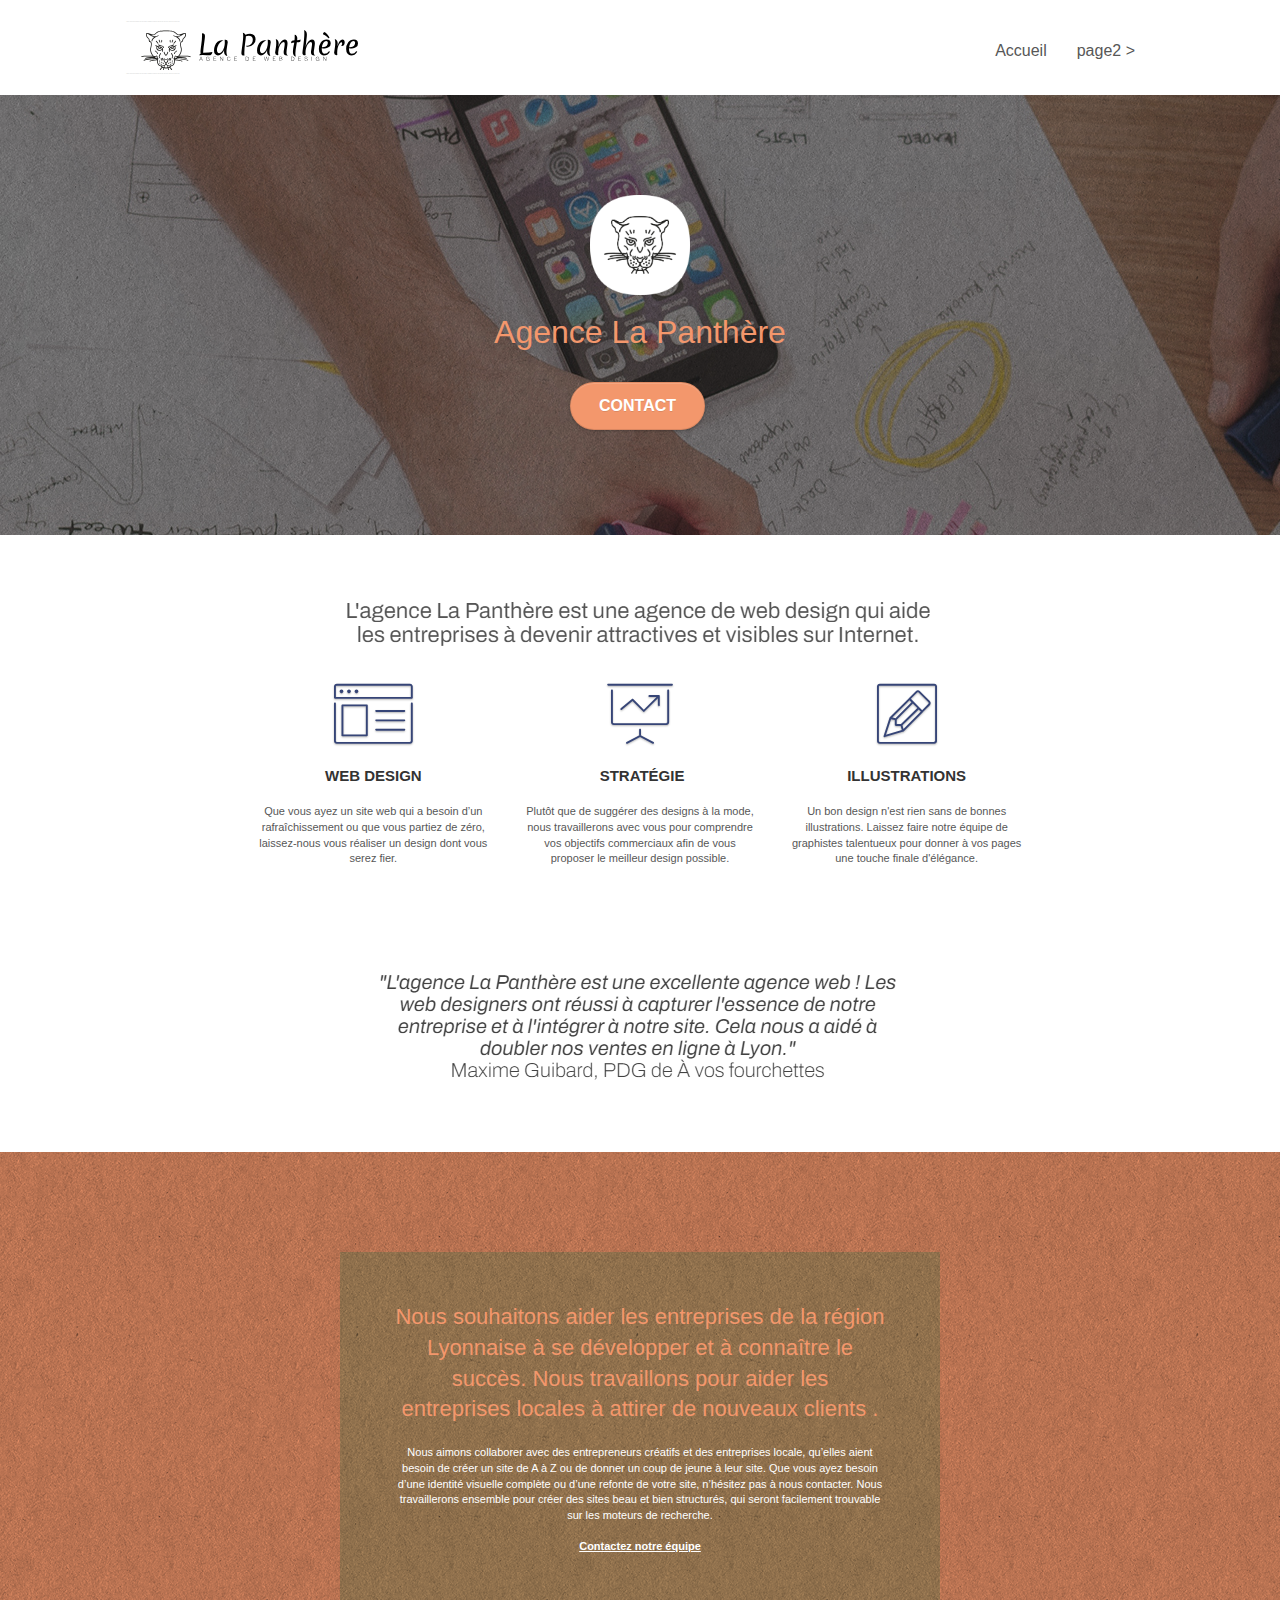
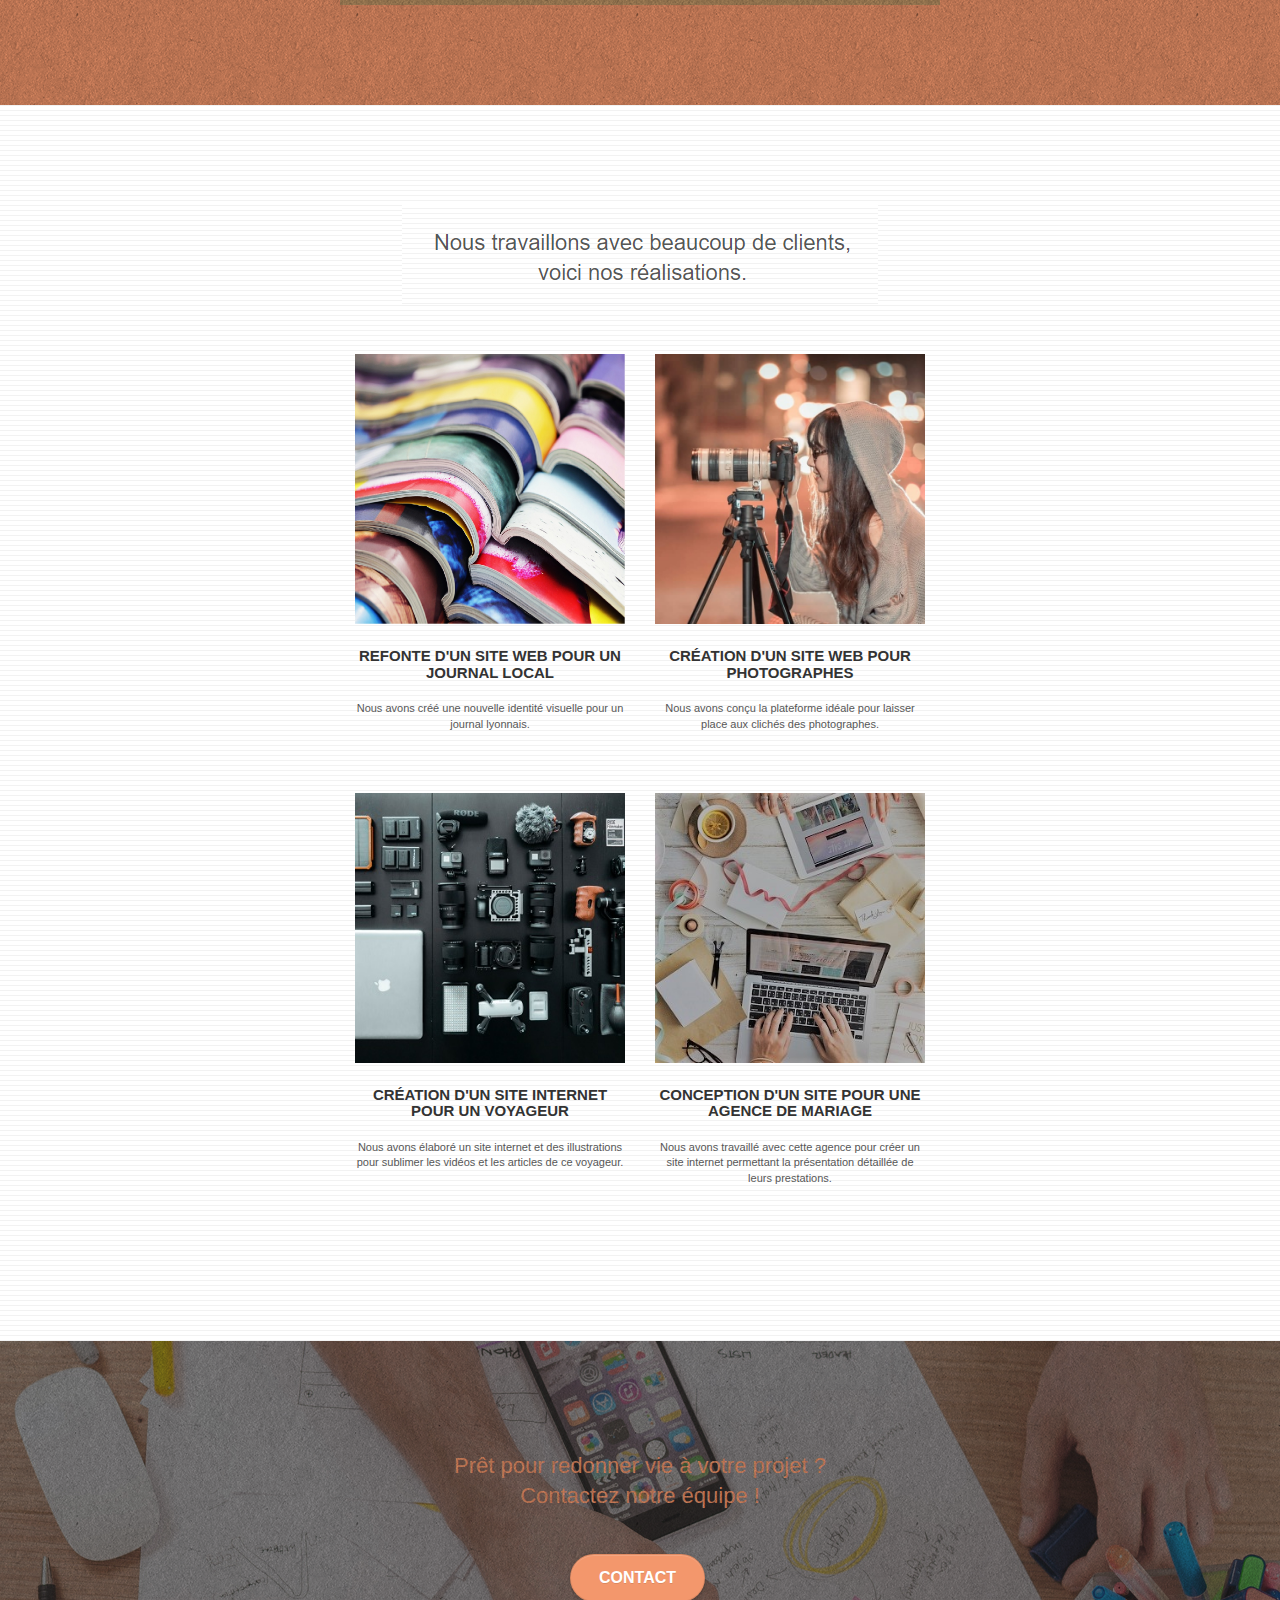
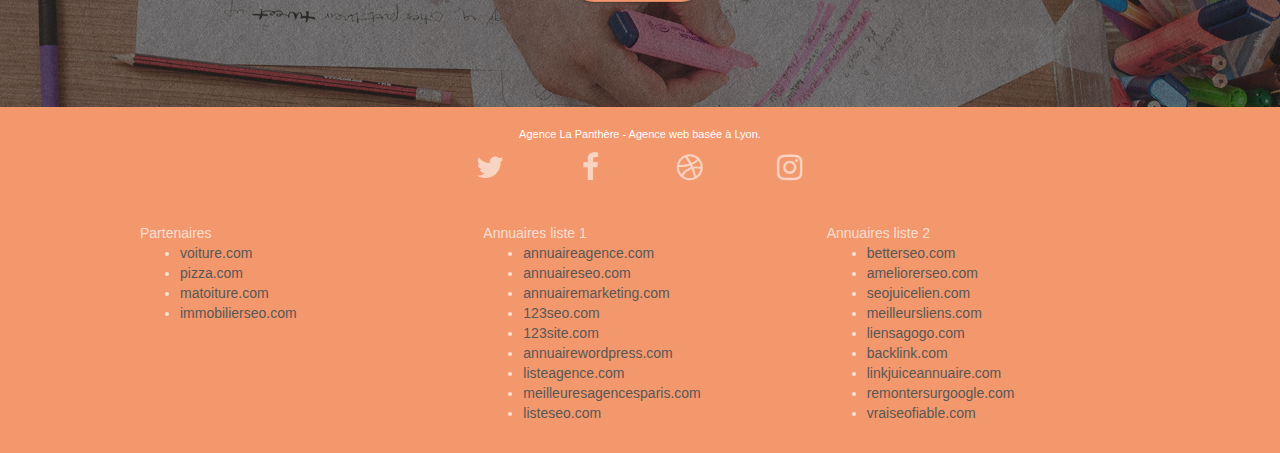
==== index.html @ 3e4d0924 "Initial files for Project 4" ====
<!doctype html>
<html lang="Default">
<head>
    <meta charset="utf-8">
    <meta name="keywords" content="seo, google, site web, site internet, agence design paris, agence design, agence design,agence design,agence design,agence design,agence design,agence design,agence design,agence design">
    <meta name="description" content="">
    <meta name="viewport" content="width=device-width, initial-scale=1.0, viewport-fit=cover">
    <link rel="shortcut icon" type="image/png" href="favicon.jpg">
    
	<link rel="stylesheet" type="text/css" href="./css/bootstrap.css">
	<link rel="stylesheet" type="text/css" href="style.css">
	<link rel="stylesheet" type="text/css" href="./css/font-awesome.css">
	<link rel="stylesheet" type="text/css" href="./css/et-line.css">
	
    
	<script src="./js/jquery-2.1.0.js"></script>
	<script src="./js/bootstrap.js"></script>
	<script src="./js/blocs.js"></script>
	<script src="./js/jquery.touchSwipe.js" defer></script>
	<script src="./js/gmaps.js"></script>

    <title>.</title>

    
<!-- Analytics -->
 
<!-- Analytics END -->
    
</head>
<body>
<!-- Principal conteneur -->
<div class="page-container">
    
<!-- bloc-0 -->
<div class="bloc bgc-white l-bloc " id="bloc-0">
	<div class="container bloc-sm">

		<nav class="navbar row">
			<div class="navbar-header">
				<div class="keywords" style="color:#cccccc;font-size:1px;">Agence web à paris, stratégie web, web design, illustrations, design de site web, site web, web, internet, site internet, site</div>
				<a class="navbar-brand" href="index.html"><img src="img/agence-la-panthere-monochrome.svg" alt="paris web design logo agence web meilleure agence" height="40" /></a>
				<div class="keywords" style="color:#cccccc;font-size:1px;">Agence web à paris, stratégie web, web design, illustrations, design de site web, site web, web, internet, site internet, site</div>
				<button id="nav-toggle" type="button" class="ui-navbar-toggle navbar-toggle" data-toggle="collapse" data-target=".navbar-1">
					<span class="sr-only">Toggle navigation</span><span class="icon-bar"></span><span class="icon-bar"></span><span class="icon-bar"></span>
				</button>
			</div>
			<div class="collapse navbar-collapse navbar-1 special-dropdown-nav">
				<ul class="site-navigation nav navbar-nav">
					<li>
						<a href="index.html">Accueil</a>
					</li>
					<li>
					</li>
					<li>
						<a href="page2.html">page2 &gt;</a>
					</li>
				</ul>
			</div>
		</nav>
	</div>
</div>
<!-- bloc-0 END -->

<!-- bloc-1-presentation -->
<div class="bloc bgc-dark-slate-blue bg-banniere d-bloc bg-t-edge bloc-bg-texture texture-paper b-parallax" id="bloc-1-hero">
	<div class="container bloc-lg">
		<div class="row tight-width-whitespace">
			<div class="col-sm-12">
				<img src="img/logo.png" class="center-block image-resize-mode" width="100" alt="Agence La Panthère, agence web paris, création logo paris" />
				<h1 class="text-center hero-bloc-text tc-white ">
					Agence La Panthère
				</h1>
				<div class="text-center">
					<a href="page2.html" class="btn btn-lg btn-clean btn-rd cta-hero btn-atomic-tangerine" id="cta-hero">Contact</a>
				</div>
			</div>
		</div>
	</div>
</div>
<!-- bloc-1-presentation END -->

<!-- bloc-2-services -->
<div class="bloc bgc-white l-bloc" id="bloc-2-services">
	<div class="container bloc-md">
		<div class="row">
			<div class="col-sm-12 text-center">
				<img alt="agence web, agence web paris, web design paris, stratégie web" src="img/title.png" />
			</div>
		</div>
		<div class="row voffset-lg med-width-whitespace">
			<div class="col-sm-4">
				<div class="text-center">
					<span class="et-icon-browser sm-shadow icon-dark-slate-blue icons icon-lg"></span>
				</div>
				<h3 class="mg-md text-center">
					Web design
				</h3>
				<p class="text-center ">
					Que vous ayez un site web qui a besoin d&rsquo;un rafraîchissement ou que vous partiez de zéro, laissez-nous vous réaliser un design dont vous serez fier.
				</p>
			</div>
			<div class="col-sm-4">
				<div class="text-center">
					<span class="et-icon-presentation sm-shadow icon-dark-slate-blue icons icon-lg"></span>
				</div>
				<h3 class="mg-md text-center">
					&nbsp;Stratégie
				</h3>
				<p class="text-center ">
					Plutôt que de suggérer des designs à la mode, nous travaillerons avec vous pour comprendre vos objectifs commerciaux afin de vous proposer le meilleur design possible.<br>
				</p>
			</div>
			<div class="col-sm-4">
				<div class="text-center">
					<span class="et-icon-edit sm-shadow icon-dark-slate-blue icons icon-lg"></span>
				</div>
				<h3 class="mg-md text-center">
					Illustrations
				</h3>
				<p class="text-center ">
					Un bon design n'est rien sans de bonnes illustrations. Laissez faire notre équipe de graphistes talentueux pour donner à vos pages une touche finale d'élégance.
				</p>
			</div>
		</div>
		<div class="row voffset-lg voffset">
			<div class="col-xs-12 col-md-8 col-md-offset-2 text-center">
				<img alt="agence web, agence web paris, web design paris, stratégie web" src="img/citation.png" />

			</div>
		</div>
	</div>
</div>
<!-- bloc-2-services END -->

<!-- bloc-3-what-i-do -->
<div class="bloc tc-white bgc-atomic-tangerine bg-presentation d-bloc bloc-bg-texture texture-paper b-parallax" id="bloc-3-what-i-do">
	<div class="container bloc-lg">
		<div class="row tight-width-whitespace black-background">
			<div class="col-sm-12">
				<h2 class="mg-md text-center tc-white">
					Nous souhaitons aider les entreprises de la région Lyonnaise à se développer et à connaître le succès. Nous travaillons pour aider les entreprises locales à attirer de nouveaux clients .<br>
				</h2>
				<p class="text-center white">
					Nous aimons collaborer avec des entrepreneurs créatifs et des entreprises locale, qu’elles aient besoin de créer un site de A à Z ou de donner un coup de jeune à leur site. Que vous ayez besoin d’une identité visuelle complète ou d’une refonte de votre site, n’hésitez pas à nous contacter. Nous travaillerons ensemble pour créer des sites beau et bien structurés, qui seront facilement trouvable sur les moteurs de recherche. <br><br><a class="ltc-white bold-link" href="page2.html">Contactez notre équipe</a><br>
				</p>
			</div>
		</div>
	</div>
</div>
<!-- bloc-3-what-i-do END -->

<!-- bloc-4-portfolio -->
<div class="bloc bgc-white bg-lines-h2-bg bg-repeat l-bloc" id="bloc-4-portfolio">
	<div class="container bloc-lg">
		<div class="row">
			<div class="col-sm-12 text-center">
				<img alt="agence web, agence web paris, web design paris, stratégie web" src="img/title2.png" />
			</div>
		</div>
		<div class="row tight-width-whitespace portfolio-row">
			<div class="col-sm-6">
				<a href="#" data-lightbox="img/1.jpg" data-gallery-id="gallery-1" data-caption="Refonte d'un site web pour un journal local" data-frame="snapshot-lb"><img src="img/1.jpg" alt="paris web design logo agence web meilleure agence et refonte site web journal" class="img-responsive portfolio-thumb" /></a>
				<h3 class="mg-md text-center">
					Refonte d'un site web pour un journal local
				</h3>
				<p class="text-center">
					Nous avons créé une nouvelle identité visuelle pour un journal lyonnais.
				</p>
			</div>
			<div class="col-sm-6">
				<a href="#" data-lightbox="img/2.jpg" data-gallery-id="gallery-1" data-caption="Création d'un site web pour photographes" data-frame="snapshot-lb"><img src="img/2.jpg" class="img-responsive portfolio-thumb" alt="paris web design logo agence web meilleure agence, Création d'un site web pour photographes" /></a>
				<h3 class="mg-md text-center">
					Création d'un site web pour photographes
				</h3>
				<p class="text-center">
					Nous avons conçu la plateforme idéale pour laisser place aux clichés des photographes.
				</p>
			</div>
		</div>
		<div class="row tight-width-whitespace portfolio-row">
			<div class="col-sm-6">
				<a href="#" data-lightbox="img/3.bmp" data-gallery-id="gallery-1" data-caption="Création d'un site internet pour un voyageur" data-frame="snapshot-lb"><img src="img/3.bmp" class="img-responsive portfolio-thumb" alt="paris web design logo agence web meilleure agence, Création d'un site web pour voyageur"/></a>
				<h3 class="mg-md text-center">
					Création d'un site internet pour un voyageur
				</h3>
				<p class="text-center">
					Nous avons élaboré un site internet et des illustrations pour sublimer les vidéos et les articles de ce voyageur.
				</p>
			</div>
			<div class="col-sm-6">
				<a href="#" data-lightbox="img/4.bmp" data-gallery-id="gallery-1" data-caption="Conception d'un site pour une agence de mariage" data-frame="snapshot-lb"><img src="img/4.bmp" class="img-responsive portfolio-thumb" alt="paris web design logo agence web meilleure agence, Création d'un site web pour agence de mariage" /></a>
				<h3 class="mg-md text-center">
					Conception d'un site pour une agence de mariage
				</h3>
				<p class="text-center">
					Nous avons travaillé avec cette agence pour créer un site internet permettant la présentation détaillée de leurs prestations.
				</p>
			</div>
		</div>
	</div>
</div>
<!-- bloc-4-portfolio END -->

<!-- bloc-5-cta -->
<div class="bloc bgc-dark-slate-blue bg-banniere d-bloc bloc-bg-texture texture-paper" id="bloc-5-cta">
	<div class="container bloc-lg">
		<div class="row">
			<h2 class="mg-md text-center tc-white">
				Prêt pour redonner vie à votre projet ?<br>Contactez notre équipe !
			</h2>
			<div class="col-sm-12 text-center">
				<a href="page2.html" class="btn btn-atomic-tangerine btn-clean btn-rd btn-lg cta-hero">Contact</a>
			</div>
		</div>
	</div>
</div>
<!-- bloc-5-cta END -->

<!-- Footer - bloc-8 -->
<div class="bloc bgc-atomic-tangerine d-bloc" id="bloc-8">
	<div class="container bloc-sm">
		<div class="row">
			<div class="col-sm-12">
				<p class="text-center white">
					Agence La Panthère - Agence web basée à Lyon.<br>
				</p>
				<div class="row row-no-gutters social">
					<div class="col-sm-3">
						<div class="text-center">
							<a class="social" href="index.html"><span class="fa fa-twitter icon-md"></span></a>
						</div>
					</div>
					<div class="col-sm-3">
						<div class="text-center">
							<a class="social" href="index.html"><span class="fa fa-facebook icon-md"></span></a>
						</div>
					</div>
					<div class="col-sm-3">
						<div class="text-center">
							<a class="social" href="index.html"><span class="fa fa-dribbble icon-md"></span></a>
						</div>
					</div>
					<div class="col-sm-3">
						<div class="text-center">
							<a class="social" href="index.html"><span class="fa fa-instagram icon-md"></span></a>
						</div>
					</div>
					<div class="keywords" style="color:#F3976C;">Agence web à paris, stratégie web, web design, illustrations, design de site web, site web, web, internet, site internet, site</div>
				</div>
				<div class="row">
					<div class="col-sm-4">
						Partenaires
							<ul>
								<li><a href="voiture.com">voiture.com</a></li>
								<li><a href="pizza.com">pizza.com</a></li>
								<li><a href="matoiture.com">matoiture.com</a></li>
								<li><a href="immobilierseo.com">immobilierseo.com</a></li>
							</ul>		
					</div>
					<div class="col-sm-4">
						Annuaires liste 1
						<ul>
							<li><a href="annuaireagence.com">annuaireagence.com</a></li>
							<li><a href="annuaireseo.com">annuaireseo.com</a></li>
							<li><a href="annuairemarketing.com">annuairemarketing.com</a></li>
							<li><a href="123seoture.com">123seo.com</a></li>
							<li><a href="123site.com">123site.com</a></li>
							<li><a href="annuairewordpress.com">annuairewordpress.com</a></li>
							<li><a href="listeagence.com">listeagence.com</a></li>
							<li><a href="meilleuresagencesparis.com">meilleuresagencesparis.com</a></li>
							<li><a href="listeseo.com">listeseo.com</a></li>
						</ul>
					</div>
					<div class="col-sm-4">
						Annuaires liste 2
						<ul>
							<li><a href="betterseo.com">betterseo.com</a></li>
							<li><a href="ameliorerseo.com">ameliorerseo.com</a></li>
							<li><a href="seojuicelien.com">seojuicelien.com</a></li>
							<li><a href="meilleursliens.com">meilleursliens.com</a></li>
							<li><a href="liensagogo.com">liensagogo.com</a></li>
							<li><a href="backlink.com">backlink.com</a></li>
							<li><a href="linkjuiceannuaire.com">linkjuiceannuaire.com</a></li>
							<li><a href="remontersurgoogle.com">remontersurgoogle.com</a></li>
							<li><a href="vraiseofiable.com">vraiseofiable.com</a></li>
						</ul>
					</div>
				</div>
			</div>
		</div>
	</div>
</div>
<!-- Footer - bloc-8 END -->

</div>
<!-- Principal conteneur END -->
    

</body>
</html>
---- style.css ----
body {
    margin: 0;
    padding: 0;
    background: #FFF;
    overflow-x: hidden;
    -webkit-font-smoothing: antialiased;
    -moz-osx-font-smoothing: grayscale;
}

a,
button {
    transition: all .3s ease-in-out;
    outline: none!important;
}

a:hover {
    text-decoration: none;
    cursor: pointer;
}

#page-loading-blocs-notifaction {
    position: fixed;
    top: 0;
    bottom: 0;
    width: 100%;
    z-index: 100000;
    background: #FFFFFF url("img/pageload-spinner.gif") no-repeat center center;
}

.bloc {
    width: 100%;
    clear: both;
    background: 50% 50% no-repeat;
    padding: 0 50px;
    -webkit-background-size: cover;
    -moz-background-size: cover;
    -o-background-size: cover;
    background-size: cover;
    position: relative;
}

.bloc .container {
    padding-left: 0;
    padding-right: 0;
}

.bloc-lg {
    padding: 100px 50px;
}

.bloc-md {
    padding: 50px;
}

.bloc-sm {
    padding: 20px 50px;
}

.bg-center,
.bg-l-edge,
.bg-r-edge,
.bg-t-edge,
.bg-b-edge,
.bg-tl-edge,
.bg-bl-edge,
.bg-tr-edge,
.bg-br-edge,
.bg-repeat {
    -webkit-background-size: auto!important;
    -moz-background-size: auto!important;
    -o-background-size: auto!important;
    background-size: auto!important;
}

.bg-repeat {
    background: repeat;
}

.bg-t-edge {
    background: top no-repeat;
}

.bloc-bg-texture::before {
    content: "";
    background-size: 2px 2px;
    position: absolute;
    top: 0;
    bottom: 0;
    left: 0;
    right: 0;
}

.texture-paper::before {
    background: url("img/texture-paper.png");
    background-size: 280px 280px;
}

.b-parallax {
    background-attachment: fixed;
}

.d-bloc {
    color: rgba(255, 255, 255, .7);
}

.d-bloc button:hover {
    color: rgba(255, 255, 255, .9);
}

.d-bloc .icon-round,
.d-bloc .icon-square,
.d-bloc .icon-rounded,
.d-bloc .icon-semi-rounded-a,
.d-bloc .icon-semi-rounded-b {
    border-color: rgba(255, 255, 255, .9);
}

.d-bloc .divider-h span {
    border-color: rgba(255, 255, 255, .2);
}

.d-bloc .a-btn,
.d-bloc .navbar a,
.d-bloc .navbar-brand,
.d-bloc a .icon-sm,
.d-bloc a .icon-md,
.d-bloc a .icon-lg,
.d-bloc a .icon-xl,
.d-bloc h1 a,
.d-bloc h2 a,
.d-bloc h3 a,
.d-bloc h4 a,
.d-bloc h5 a,
.d-bloc h6 a,
.d-bloc p a {
    color: rgba(255, 255, 255, .6);
}

.d-bloc .a-btn:hover,
.d-bloc .navbar a:hover,
.d-bloc .navbar-brand:hover,
.d-bloc a:hover .icon-sm,
.d-bloc a:hover .icon-md,
.d-bloc a:hover .icon-lg,
.d-bloc a:hover .icon-xl,
.d-bloc h1 a:hover,
.d-bloc h2 a:hover,
.d-bloc h3 a:hover,
.d-bloc h4 a:hover,
.d-bloc h5 a:hover,
.d-bloc h6 a:hover,
.d-bloc p a:hover {
    color: rgba(255, 255, 255, 1);
}

.d-bloc .navbar-toggle .icon-bar {
    background: rgba(255, 255, 255, 1);
}

.d-bloc .btn-wire,
.d-bloc .btn-wire:hover {
    color: rgba(255, 255, 255, 1);
    border-color: rgba(255, 255, 255, 1);
}

.d-bloc .panel {
    color: rgba(0, 0, 0, .5);
}

.d-bloc .panel button:hover {
    color: rgba(0, 0, 0, .7);
}

.d-bloc .panel icon {
    border-color: rgba(0, 0, 0, .7);
}

.d-bloc .panel .divider-h span {
    border-color: rgba(0, 0, 0, .1);
}

.d-bloc .panel .a-btn {
    color: rgba(0, 0, 0, .6);
}

.d-bloc .panel .a-btn:hover {
    color: rgba(0, 0, 0, 1);
}

.d-bloc .panel .btn-wire,
.d-bloc .panel .btn-wire:hover {
    color: rgba(0, 0, 0, .7);
    border-color: rgba(0, 0, 0, .3);
}

.d-bloc .panel,
.l-bloc {
    color: rgba(0, 0, 0, .5);
}

.d-bloc .panel button:hover,
.l-bloc button:hover {
    color: rgba(0, 0, 0, .7);
}

.l-bloc .icon-round,
.l-bloc .icon-square,
.l-bloc .icon-rounded,
.l-bloc .icon-semi-rounded-a,
.l-bloc .icon-semi-rounded-b {
    border-color: rgba(0, 0, 0, .7);
}

.d-bloc .panel .divider-h span,
.l-bloc .divider-h span {
    border-color: rgba(0, 0, 0, .1);
}

.d-bloc .panel .a-btn,
.l-bloc .a-btn,
.l-bloc .navbar a,
.l-bloc .navbar-brand,
.l-bloc a .icon-sm,
.l-bloc a .icon-md,
.l-bloc a .icon-lg,
.l-bloc a .icon-xl,
.l-bloc h1 a,
.l-bloc h2 a,
.l-bloc h3 a,
.l-bloc h4 a,
.l-bloc h5 a,
.l-bloc h6 a,
.l-bloc p a {
    color: rgba(0, 0, 0, .6);
}

.d-bloc .panel .a-btn:hover,
.l-bloc .a-btn:hover,
.l-bloc .navbar a:hover,
.l-bloc .navbar-brand:hover,
.l-bloc a:hover .icon-sm,
.l-bloc a:hover .icon-md,
.l-bloc a:hover .icon-lg,
.l-bloc a:hover .icon-xl,
.l-bloc h1 a:hover,
.l-bloc h2 a:hover,
.l-bloc h3 a:hover,
.l-bloc h4 a:hover,
.l-bloc h5 a:hover,
.l-bloc h6 a:hover,
.l-bloc p a:hover {
    color: rgba(0, 0, 0, 1);
}

.l-bloc .navbar-toggle .icon-bar {
    color: rgba(0, 0, 0, .6);
}

.d-bloc .panel .btn-wire,
.d-bloc .panel .btn-wire:hover,
.l-bloc .btn-wire,
.l-bloc .btn-wire:hover {
    color: rgba(0, 0, 0, .7);
    border-color: rgba(0, 0, 0, .3);
}

.voffset {
    margin-top: 30px;
}

.voffset-lg {
    margin-top: 80px;
}

.row-no-gutters {
    margin-right: 0;
    margin-left: 0;
}

.row.row-no-gutters > [class^="col-"],
.row.row-no-gutters > [class*=" col-"] {
    padding-right: 0;
    padding-left: 0;
}

#bloc-1-hero h1 {
    font-size: 32px;
}

.navbar {
    margin-bottom: 0;
    z-index: 1;
}

.navbar-brand {
    height: auto;
    padding: 3px 15px;
    font-size: 25px;
    font-weight: normal;
    font-weight: 600;
    line-height: 44px;
}

.navbar-brand img {
    max-height: 200px;
    margin: 0 5px 0 0;
    display: inline;
}

.navbar-brand img[src$=svg] {
    min-width: 100px;
}

.nav-center .navbar-brand img {
    margin: 0;
}

.navbar .nav {
    padding-top: 2px;
    margin-right: -16px;
    float: right;
    z-index: 1;
}

.nav > li {
    float: left;
    margin-top: 4px;
    font-size: 16px;
}

.navbar-nav .open .dropdown-menu > li > a {
    text-align: inherit;
}

.nav > li a:hover,
.nav > li a:focus {
    background: transparent;
}

.navbar-toggle {
    margin: 10px 10px 0 0;
    border: 0px;
}

.navbar-toggle:hover {
    background: transparent!important;
}

.navbar-toggle .icon-bar {
    background-color: rgba(0, 0, 0, .5);
    width: 26px;
}

.nav-invert .navbar .nav {
    float: left;
}

.nav-invert .navbar-header,
.nav-invert .navbar-brand {
    float: right;
    position: relative;
    z-index: 2;
}

@media (min-width: 768px) {
    .site-navigation {
        position: absolute;
        top: 50%;
        right: 20px;
        transform: translate(0, -50%);
        -webkit-transform: translateY(-50%);
    }
    .nav > li .dropdown-menu a,
    .nav > li .dropdown-menu a:hover {
        color: #484848;
    }
    .nav-invert .site-navigation {
        left: 0;
        right: 0;
    }
    .nav-center {
        text-align: center;
    }
    .nav-center .navbar-header {
        width: 100%;
    }
    .nav-center .navbar-header,
    .nav-center .navbar-brand,
    .nav-center .nav > li {
        float: none;
        display: inline-block;
    }
    .nav-center .site-navigation {
        position: relative;
        width: 100%;
        right: 0;
        margin-right: 0px;
        margin-top: 20px;
    }
    .nav-center.mini-nav .navbar-toggle {
        float: none;
        margin: 10px auto 0;
    }
}

.nav > li > .dropdown a {
    background: none!important;
    display: block;
    padding: 14px 15px;
}

nav .caret {
    margin: 0 5px;
}

.dropdown-menu .dropdown-menu {
    top: -8px;
    left: 100%;
}

.dropdown-menu .dropmenu-flow-right {
    top: 100%;
    left: 0;
    margin-left: -1px;
    border-top-left-radius: 0;
    border-top-right-radius: 0;
}

.dropdown-menu .dropdown span {
    border: 4px solid black;
    border-top-color: transparent;
    border-right-color: transparent;
    border-bottom-color: transparent;
    margin: 6px -5px 0 0!important;
    float: right;
}

.mg-md {
    margin-top: 10px;
    margin-bottom: 20px;
}

.mg-lg {
    margin-top: 10px;
    margin-bottom: 40px;
}

.btn {
    margin: 0 5px 5px 0;
}

.btn.pull-right {
    margin: 0 0 5px 5px;
}

.btn-d,
.btn-d:hover,
.btn-d:focus {
    color: #FFF;
    background: rgba(0, 0, 0, .3);
}

button {
    outline: none!important;
}

.btn-rd {
    border-radius: 40px;
}

.btn-clean {
    border: 1px solid rgba(0, 0, 0, .08);
    border-bottom-color: rgba(0, 0, 0, .1);
    text-shadow: 0 1px 0 rgba(0, 0, 1, .1);
    box-shadow: 0 1px 3px rgba(0, 0, 1, .25), inset 0 1px 0 0 rgba(255, 255, 255, .15);
}

.icon-md {
    font-size: 30px!important;
}

.icon-lg {
    font-size: 60px!important;
}

.sm-shadow {
    text-shadow: 0 1px 2px rgba(0, 0, 0, .3);
}

.panel-sq,
.panel-sq .panel-heading,
.panel-sq .panel-footer {
    border-radius: 0;
}

.panel-rd {
    border-radius: 30px;
}

.panel-rd .panel-heading {
    border-radius: 29px 29px 0 0;
}

.panel-rd .panel-footer {
    border-radius: 0 0 29px 29px;
}

.form-control {
    border-color: rgba(0, 0, 0, .1);
    box-shadow: none;
}

.scrollToTop {
    width: 40px;
    height: 40px;
    position: fixed;
    bottom: 20px;
    right: 20px;
    opacity: 0;
    z-index: 500;
    transition: all .3s ease-in-out;
}

.scrollToTop span {
    margin-top: 6px;
}

.showScrollTop {
    font-size: 14px;
    opacity: 1;
}

a[data-lightbox] {
    position: relative;
    display: block;
    text-align: center;
}

a[data-lightbox]:hover::before {
    content: "+";
    font-family: "HelveticaNeue-Light", "Helvetica Neue Light", "Helvetica Neue", Helvetica, Arial;
    font-size: 32px;
    width: 50px;
    height: 50px;
    margin-left: -25px;
    border-radius: 50%;
    background: rgba(0, 0, 0, .6);
    color: #FFF;
    font-weight: 100;
    z-index: 1;
    position: absolute;
    top: 50%;
    transform: translateY(-50%);
    -webkit-transform: translateY(-50%);
}

a[data-lightbox]:hover img {
    opacity: 0.6;
    -webkit-animation-fill-mode: none;
    animation-fill-mode: none;
}

#lightbox-modal {
    display: flex;
    align-items: center;
}

#lightbox-modal .modal-dialog {
    width: 90%;
    max-width: 900px;
    margin: 0 auto 0;
}

#lightbox-modal .modal-dialog img {
    max-height: 90vh;
    margin: 0 auto;
}

.lightbox-caption {
    padding: 20px;
    color: #FFF;
    background: rgba(0, 0, 0, .5);
    position: absolute;
    left: 15px;
    right: 15px;
    bottom: 5px;
}

.close-lightbox {
    color: #FFF;
    font-size: 30px;
    position: absolute;
    top: 20px;
    right: 20px;
    z-index: 20;
    background: rgba(0, 0, 0, .5);
    border: none;
    line-height: 30px;
    padding: 0 9px 5px;
    opacity: 0.3;
}

.close-lightbox:hover,
.next-lightbox:hover,
.prev-lightbox:hover {
    opacity: 1.0;
    color: #FFF;
}

.next-lightbox,
.prev-lightbox {
    font-size: 20px;
    color: rgba(255, 255, 255, .9);
    background: rgba(0, 0, 0, .5);
    transition: all .2s ease-in-out;
    position: absolute;
    top: 45%;
    z-index: 1;
    opacity: 0.4;
}

.next-lightbox {
    padding: 6px 8px 1px 13px;
    right: 25px;
}

.prev-lightbox {
    padding: 6px 13px 1px 10px;
    left: 25px;
}

.snapshot-lb .modal-body {
    padding-bottom: 45px;
}

.snapshot-lb .lightbox-caption {
    padding: 0;
    color: rgba(0, 0, 0, .5);
    background: none;
}

h1,
h2,
h3,
h4,
h5,
h6,
p,
label,
.btn,
a {
    font-family: "helvetica";
    font-weight: 400;
    color: #575757!important;
}

.container {
    max-width: 1000px;
}

.hero-bloc-text {
    font-size: 38px;
}

.hero-bloc-text-sub {
    font-size: 36px;
}

.statement-bloc-text {
    line-height: 26px;
    font-style: italic;
    font-size: 20px;
    text-align: center;
    font-weight: lighter;
    max-width: 520px;
    margin: auto auto auto auto;
}

p {
    font-size: 11px;
}

.tight-width-whitespace {
    max-width: 600px;
    margin: auto auto auto auto;
}

.h1 {
    font-size: 20px;
    font-family: "Open Sans";
}

.cta-hero {
    margin-top: 22px;
    color: #FFFFFF!important;
    text-transform: uppercase;
    padding: 12px 28px 12px 28px;
    font-size: 16px;
    font-weight: 700;
}

.social {
    max-width: 400px;
    margin: auto auto auto auto;
}

h2 {
    font-size: 22px;
    line-height: 1.4em;
}

h3 {
    font-size: 15px;
    text-transform: uppercase;
    font-weight: 700;
    color: #333333!important;
}

.med-width-whitespace {
    max-width: 800px;
    margin: auto auto auto auto;
    box-shadow: 0px 0px 0px #000000;
}

h1 {
    color: #333333!important;
}

h4 {
    color: #333333!important;
}

.icons {
    margin-bottom: 14px;
    margin-top: 24px;
}

.white {
    color: #FFFFFF!important;
}

.portfolio-thumb {
    margin-bottom: 24px;
}

.portfolio-row {
    margin-bottom: 44px;
    margin-top: 50px;
}

.avatar {
    box-shadow: 0px 4px 9px rgba(0, 0, 0, 0.3);
}

.black-background {
    background-color: rgba(165, 147, 99, 0.7);
    padding: 40px 40px 40px 40px;
}

.bold-link {
    font-weight: 900;
    text-decoration: underline!important;
}

.bgc-white {
    background-color: #FFFFFF;
}

.bgc-dark-slate-blue {
    background-color: #364577;
}

.bgc-atomic-tangerine {
    background-color: #F3976C;
}

.tc-white {
    color: #F3976C!important;
}

.btn-atomic-tangerine {
    background: #F3976C;
    color: #FFFFFF!important;
}

.btn-atomic-tangerine:hover {
    background: #c27956!important;
    color: #FFFFFF!important;
}

.ltc-white {
    color: #FFFFFF!important;
}

.ltc-white:hover {
    color: #cccccc!important;
}

.ltc-atomic-tangerine {
    color: #F3976C!important;
}

.ltc-atomic-tangerine:hover {
    color: #c27956!important;
}

.icon-dark-slate-blue {
    color: #364577!important;
    border-color: #364577!important;
}

.bg-dots-bg {
    background-image: url("img/dots-bg.png");
}

.bg-lines-h2-bg {
    background-image: url("img/lines-h2-bg.png");
}

.bg-banniere {
    background-image: url("img/agence-la-panthere.jpg");
}

.bg-presentation {
    background-image: url("img/image-de-presentation.bmp");
}

@media (max-width: 1024px) {
    .bloc {
        padding-left: 20px;
        padding-right: 20px;
    }
    .bloc.full-width-bloc,
    .bloc-tile-2.full-width-bloc .container,
    .bloc-tile-3.full-width-bloc .container,
    .bloc-tile-4.full-width-bloc .container {
        padding-left: 0;
        padding-right: 0;
    }
}

@media (max-width: 992px) and (min-width: 768px) {
    .navbar .nav {
        max-width: 80%
    }
    .nav-center.navbar .nav {
        max-width: 100%
    }
}

@media only screen and (min-device-width: 768px) and (max-device-width: 1024px) and (orientation: landscape) {
    .b-parallax {
        background-attachment: scroll;
    }
}

@media only screen and (min-device-width: 1024px) and (max-device-width: 1366px) and (-webkit-min-device-pixel-ratio: 1.5) {
    .b-parallax {
        background-attachment: scroll;
    }
}

@media (max-width: 991px) {
    .container {
        width: 100%;
    }
    .b-parallax {
        background-attachment: scroll;
    }
    .page-container,
    #hero-bloc {
        overflow-x: hidden;
        position: relative;
    }
    .bloc {
        padding-left: constant(safe-area-inset-left);
        padding-right: constant(safe-area-inset-right);
    }
    .bloc-group,
    .bloc-group .bloc {
        display: block;
        width: 100%;
    }
    .bloc-fill-screen .fill-bloc-top-edge,
    .bloc-fill-screen .fill-bloc-bottom-edge {
        padding: 0 20px;
        padding-left: constant(safe-area-inset-left);
        padding-right: constant(safe-area-inset-right);
    }
}

@media (max-width: 767px) {
    .page-container {
        overflow-x: hidden;
        position: relative;
    }
    h1,
    h2,
    h3,
    h4,
    h5,
    h6,
    p,
    #disqus_thread {
        padding-left: 10px!important;
        padding-right: 10px!important;
    }
    .b-parallax {
        background-attachment: scroll;
    }
    .navbar .nav {
        padding-top: 0;
        border-top: 1px solid rgba(0, 0, 0, .2);
        float: none!important;
    }
    .navbar.row {
        margin-left: 0;
        margin-right: 0;
    }
    .site-navigation {
        position: inherit;
        transform: none;
        -webkit-transform: none;
        -ms-transform: none;
    }
    .nav > li {
        margin-top: 0;
        border-bottom: 1px solid rgba(0, 0, 0, .1);
        background: rgba(0, 0, 0, .05);
        text-align: left;
        padding-left: 15px;
        width: 100%;
    }
    .nav > li:hover {
        background: rgba(0, 0, 0, .08);
    }
    .dropdown .dropdown a .caret {
        float: none;
        margin: 5px 0 0 10px!important;
        border: 4px solid black;
        border-bottom-color: transparent;
        border-right-color: transparent;
        border-left-color: transparent;
    }
    #hero-bloc .navbar .nav {
        background: rgba(0, 0, 0, .8);
    }
    #hero-bloc .navbar .nav a {
        color: rgba(255, 255, 255, .6);
    }
    .hero {
        padding: 50px 0;
    }
    .hero-nav {
        left: -1px;
        right: -1px;
    }
    .navbar-collapse {
        padding: 0;
        overflow-x: hidden;
        -webkit-box-shadow: none;
        box-shadow: none;
    }
    .navbar-brand img {
        max-height: 40px;
        width: auto;
    }
    .nav-invert .navbar-header {
        float: none;
        width: 100%;
    }
    .nav-invert .navbar-toggle {
        float: left;
        margin-left: 10px;
    }
    .bloc {
        padding-left: 0;
        padding-right: 0;
    }
    .bloc-xxl,
    .bloc-xl,
    .bloc-lg {
        padding: 40px 0;
    }
    .bloc-sm,
    .bloc-md {
        padding-left: 0;
        padding-right: 0;
    }
    .bloc-tile-2 .container,
    .bloc-tile-3 .container,
    .bloc-tile-4 .container,
    .bloc-fill-screen .fill-bloc-top-edge,
    .bloc-fill-screen .fill-bloc-bottom-edge {
        padding-left: 0;
        padding-right: 0;
    }
    .a-block {
        padding: 0 10px;
    }
    .btn-dwn {
        display: none;
    }
    .voffset {
        margin-top: 5px;
    }
    .voffset-md {
        margin-top: 20px;
    }
    .voffset-lg {
        margin-top: 30px;
    }
    form {
        padding: 5px;
    }
    .close-lightbox {
        display: inline-block;
    }
    .blocsapp-device-iphone5 {
        background-size: 216px 425px;
        padding-top: 60px;
        width: 216px;
        height: 425px;
    }
    .blocsapp-device-iphone5 img {
        width: 180px;
        height: 320px;
    }
}

@media (max-width: 400px) {
    .bloc {
        padding-left: 0;
        padding-right: 0;
    }
}

@media (max-width: 767px) {
    .bloc-mob-center-text {
        text-align: center;
    }
}
---- css/et-line.css ----
@font-face {
    font-family: et-line;
    src: url(../fonts/et-line.eot);
    src: url(../fonts/et-line.eot?#iefix) format('embedded-opentype'), url(../fonts/et-line.woff) format('woff'), url(../fonts/et-line.ttf) format('truetype'), url(../fonts/et-line.svg#et-line) format('svg');
    font-weight: 400;
    font-style: normal
}

.et-icon-adjustments,
.et-icon-alarmclock,
.et-icon-anchor,
.et-icon-aperture,
.et-icon-attachment,
.et-icon-bargraph,
.et-icon-basket,
.et-icon-beaker,
.et-icon-bike,
.et-icon-book-open,
.et-icon-briefcase,
.et-icon-browser,
.et-icon-calendar,
.et-icon-camera,
.et-icon-caution,
.et-icon-chat,
.et-icon-circle-compass,
.et-icon-clipboard,
.et-icon-clock,
.et-icon-cloud,
.et-icon-compass,
.et-icon-desktop,
.et-icon-dial,
.et-icon-document,
.et-icon-documents,
.et-icon-download,
.et-icon-dribbble,
.et-icon-edit,
.et-icon-envelope,
.et-icon-expand,
.et-icon-facebook,
.et-icon-flag,
.et-icon-focus,
.et-icon-gears,
.et-icon-genius,
.et-icon-gift,
.et-icon-global,
.et-icon-globe,
.et-icon-googleplus,
.et-icon-grid,
.et-icon-happy,
.et-icon-hazardous,
.et-icon-heart,
.et-icon-hotairballoon,
.et-icon-hourglass,
.et-icon-key,
.et-icon-laptop,
.et-icon-layers,
.et-icon-lifesaver,
.et-icon-lightbulb,
.et-icon-linegraph,
.et-icon-linkedin,
.et-icon-lock,
.et-icon-magnifying-glass,
.et-icon-map,
.et-icon-map-pin,
.et-icon-megaphone,
.et-icon-mic,
.et-icon-mobile,
.et-icon-newspaper,
.et-icon-notebook,
.et-icon-paintbrush,
.et-icon-paperclip,
.et-icon-pencil,
.et-icon-phone,
.et-icon-picture,
.et-icon-pictures,
.et-icon-piechart,
.et-icon-presentation,
.et-icon-pricetags,
.et-icon-printer,
.et-icon-profile-female,
.et-icon-profile-male,
.et-icon-puzzle,
.et-icon-quote,
.et-icon-recycle,
.et-icon-refresh,
.et-icon-ribbon,
.et-icon-rss,
.et-icon-sad,
.et-icon-scissors,
.et-icon-scope,
.et-icon-search,
.et-icon-shield,
.et-icon-speedometer,
.et-icon-strategy,
.et-icon-streetsign,
.et-icon-tablet,
.et-icon-target,
.et-icon-telescope,
.et-icon-toolbox,
.et-icon-tools,
.et-icon-tools-2,
.et-icon-trophy,
.et-icon-tumblr,
.et-icon-twitter,
.et-icon-upload,
.et-icon-video,
.et-icon-wallet,
.et-icon-wine {
    font-family: et-line;
    speak: none;
    font-style: normal;
    font-weight: 400;
    font-variant: normal;
    text-transform: none;
    line-height: 1;
    -webkit-font-smoothing: antialiased;
    -moz-osx-font-smoothing: grayscale;
    display: inline-block
}

.et-icon-mobile:before {
    content: "\e000"
}

.et-icon-laptop:before {
    content: "\e001"
}

.et-icon-desktop:before {
    content: "\e002"
}

.et-icon-tablet:before {
    content: "\e003"
}

.et-icon-phone:before {
    content: "\e004"
}

.et-icon-document:before {
    content: "\e005"
}

.et-icon-documents:before {
    content: "\e006"
}

.et-icon-search:before {
    content: "\e007"
}

.et-icon-clipboard:before {
    content: "\e008"
}

.et-icon-newspaper:before {
    content: "\e009"
}

.et-icon-notebook:before {
    content: "\e00a"
}

.et-icon-book-open:before {
    content: "\e00b"
}

.et-icon-browser:before {
    content: "\e00c"
}

.et-icon-calendar:before {
    content: "\e00d"
}

.et-icon-presentation:before {
    content: "\e00e"
}

.et-icon-picture:before {
    content: "\e00f"
}

.et-icon-pictures:before {
    content: "\e010"
}

.et-icon-video:before {
    content: "\e011"
}

.et-icon-camera:before {
    content: "\e012"
}

.et-icon-printer:before {
    content: "\e013"
}

.et-icon-toolbox:before {
    content: "\e014"
}

.et-icon-briefcase:before {
    content: "\e015"
}

.et-icon-wallet:before {
    content: "\e016"
}

.et-icon-gift:before {
    content: "\e017"
}

.et-icon-bargraph:before {
    content: "\e018"
}

.et-icon-grid:before {
    content: "\e019"
}

.et-icon-expand:before {
    content: "\e01a"
}

.et-icon-focus:before {
    content: "\e01b"
}

.et-icon-edit:before {
    content: "\e01c"
}

.et-icon-adjustments:before {
    content: "\e01d"
}

.et-icon-ribbon:before {
    content: "\e01e"
}

.et-icon-hourglass:before {
    content: "\e01f"
}

.et-icon-lock:before {
    content: "\e020"
}

.et-icon-megaphone:before {
    content: "\e021"
}

.et-icon-shield:before {
    content: "\e022"
}

.et-icon-trophy:before {
    content: "\e023"
}

.et-icon-flag:before {
    content: "\e024"
}

.et-icon-map:before {
    content: "\e025"
}

.et-icon-puzzle:before {
    content: "\e026"
}

.et-icon-basket:before {
    content: "\e027"
}

.et-icon-envelope:before {
    content: "\e028"
}

.et-icon-streetsign:before {
    content: "\e029"
}

.et-icon-telescope:before {
    content: "\e02a"
}

.et-icon-gears:before {
    content: "\e02b"
}

.et-icon-key:before {
    content: "\e02c"
}

.et-icon-paperclip:before {
    content: "\e02d"
}

.et-icon-attachment:before {
    content: "\e02e"
}

.et-icon-pricetags:before {
    content: "\e02f"
}

.et-icon-lightbulb:before {
    content: "\e030"
}

.et-icon-layers:before {
    content: "\e031"
}

.et-icon-pencil:before {
    content: "\e032"
}

.et-icon-tools:before {
    content: "\e033"
}

.et-icon-tools-2:before {
    content: "\e034"
}

.et-icon-scissors:before {
    content: "\e035"
}

.et-icon-paintbrush:before {
    content: "\e036"
}

.et-icon-magnifying-glass:before {
    content: "\e037"
}

.et-icon-circle-compass:before {
    content: "\e038"
}

.et-icon-linegraph:before {
    content: "\e039"
}

.et-icon-mic:before {
    content: "\e03a"
}

.et-icon-strategy:before {
    content: "\e03b"
}

.et-icon-beaker:before {
    content: "\e03c"
}

.et-icon-caution:before {
    content: "\e03d"
}

.et-icon-recycle:before {
    content: "\e03e"
}

.et-icon-anchor:before {
    content: "\e03f"
}

.et-icon-profile-male:before {
    content: "\e040"
}

.et-icon-profile-female:before {
    content: "\e041"
}

.et-icon-bike:before {
    content: "\e042"
}

.et-icon-wine:before {
    content: "\e043"
}

.et-icon-hotairballoon:before {
    content: "\e044"
}

.et-icon-globe:before {
    content: "\e045"
}

.et-icon-genius:before {
    content: "\e046"
}

.et-icon-map-pin:before {
    content: "\e047"
}

.et-icon-dial:before {
    content: "\e048"
}

.et-icon-chat:before {
    content: "\e049"
}

.et-icon-heart:before {
    content: "\e04a"
}

.et-icon-cloud:before {
    content: "\e04b"
}

.et-icon-upload:before {
    content: "\e04c"
}

.et-icon-download:before {
    content: "\e04d"
}

.et-icon-target:before {
    content: "\e04e"
}

.et-icon-hazardous:before {
    content: "\e04f"
}

.et-icon-piechart:before {
    content: "\e050"
}

.et-icon-speedometer:before {
    content: "\e051"
}

.et-icon-global:before {
    content: "\e052"
}

.et-icon-compass:before {
    content: "\e053"
}

.et-icon-lifesaver:before {
    content: "\e054"
}

.et-icon-clock:before {
    content: "\e055"
}

.et-icon-aperture:before {
    content: "\e056"
}

.et-icon-quote:before {
    content: "\e057"
}

.et-icon-scope:before {
    content: "\e058"
}

.et-icon-alarmclock:before {
    content: "\e059"
}

.et-icon-refresh:before {
    content: "\e05a"
}

.et-icon-happy:before {
    content: "\e05b"
}

.et-icon-sad:before {
    content: "\e05c"
}

.et-icon-facebook:before {
    content: "\e05d"
}

.et-icon-twitter:before {
    content: "\e05e"
}

.et-icon-googleplus:before {
    content: "\e05f"
}

.et-icon-rss:before {
    content: "\e060"
}

.et-icon-tumblr:before {
    content: "\e061"
}

.et-icon-linkedin:before {
    content: "\e062"
}

.et-icon-dribbble:before {
    content: "\e063"
}
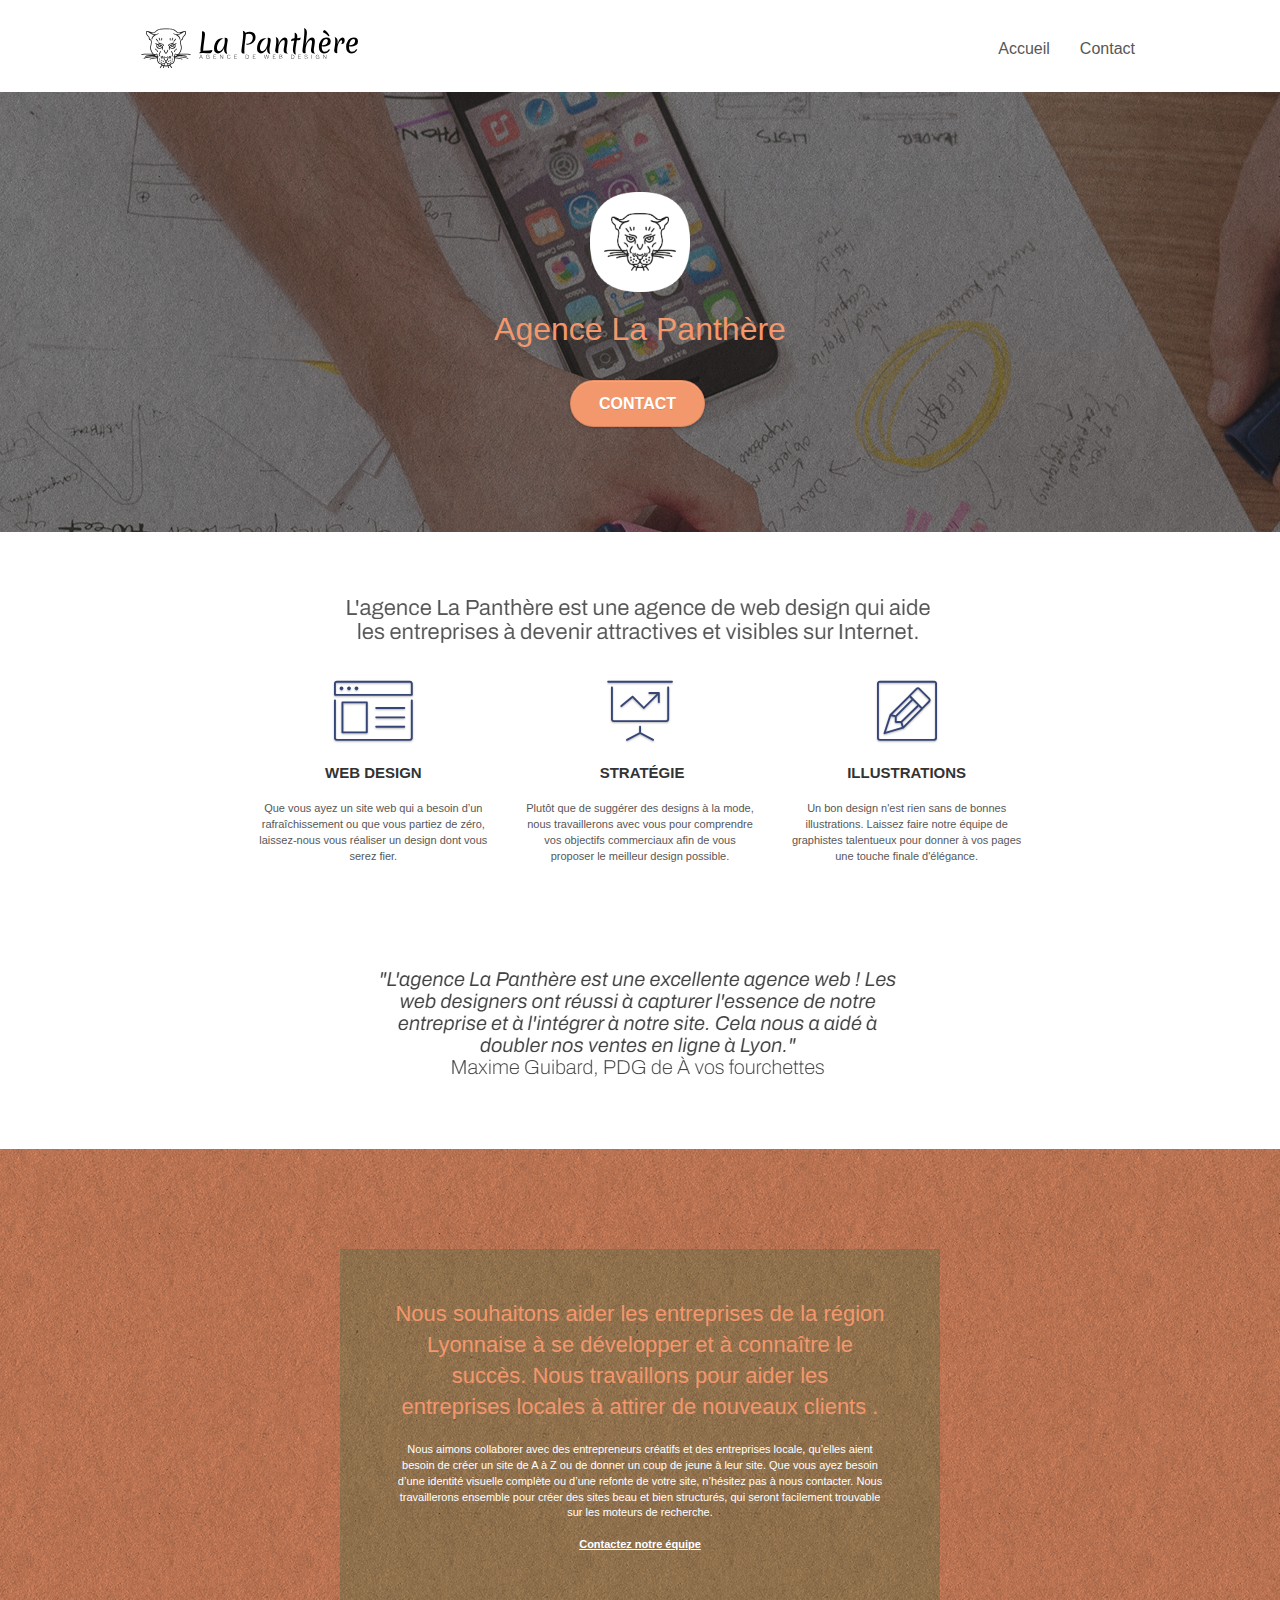
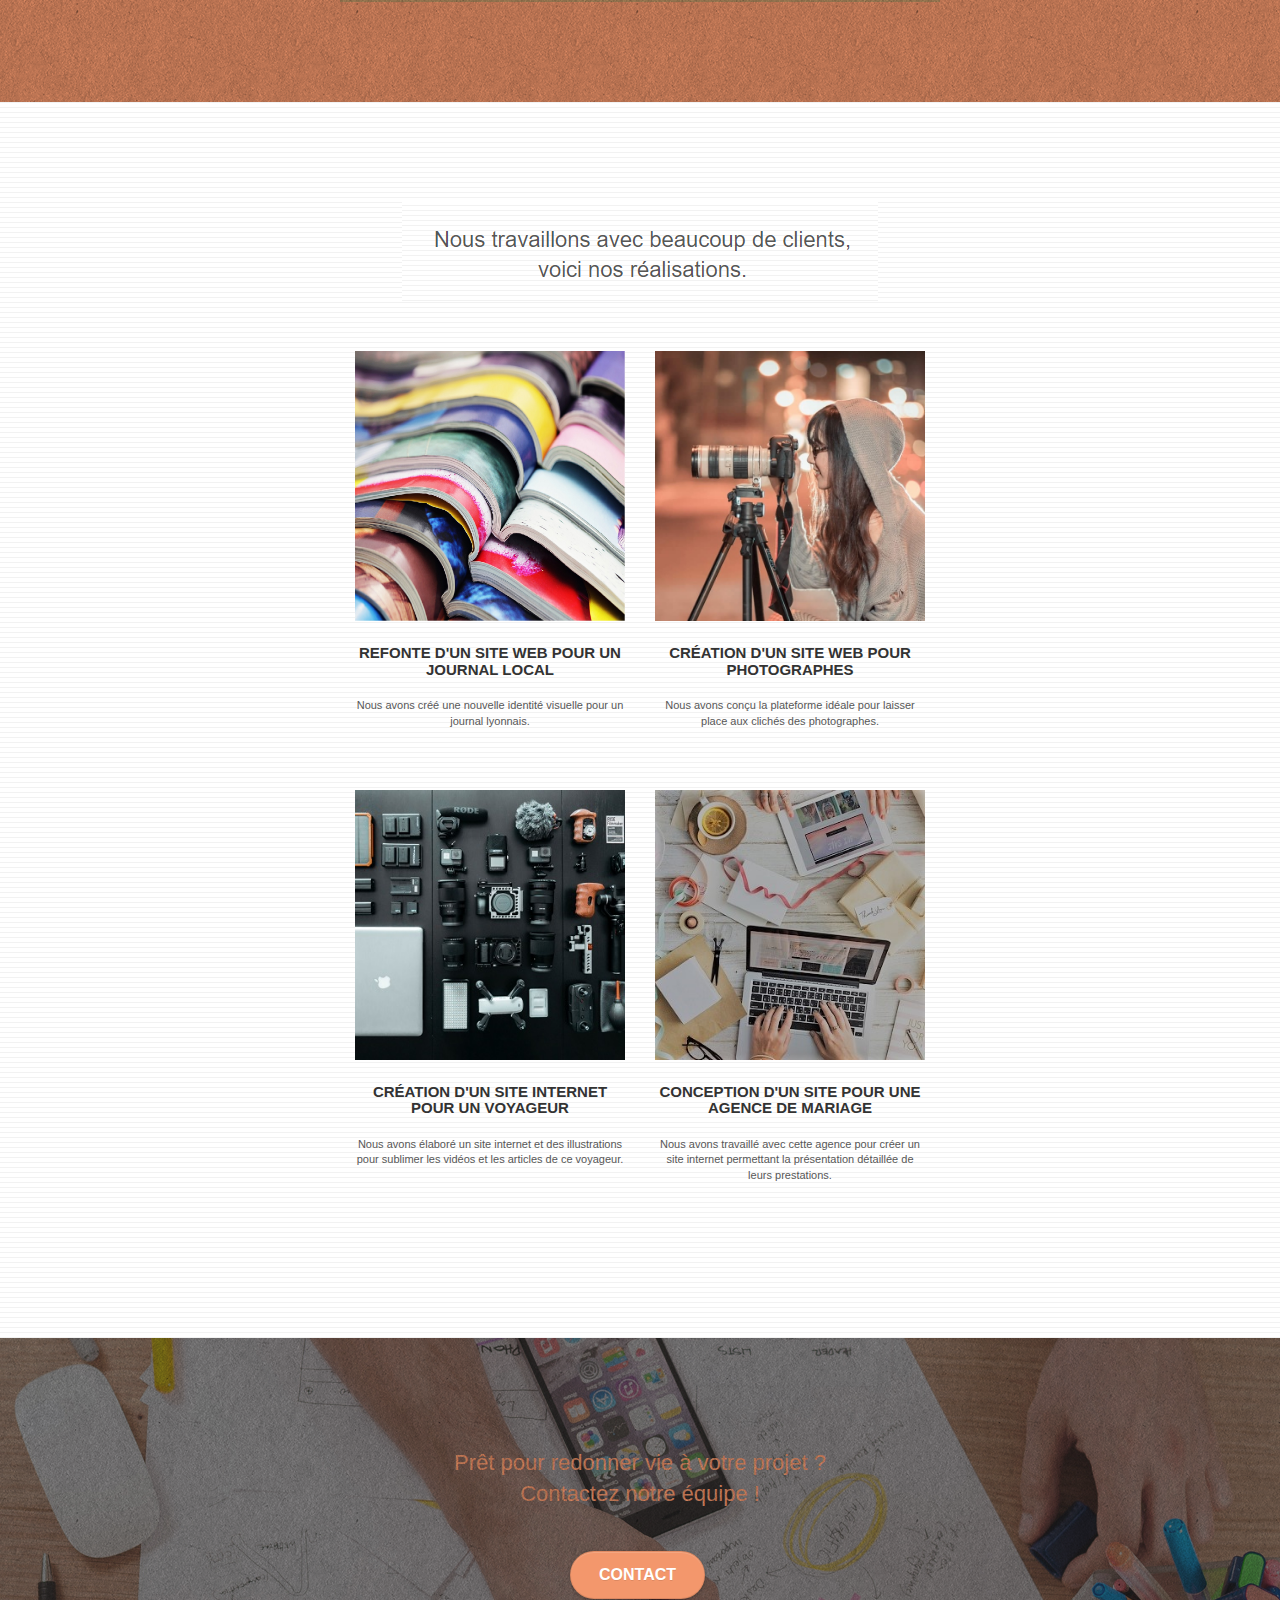
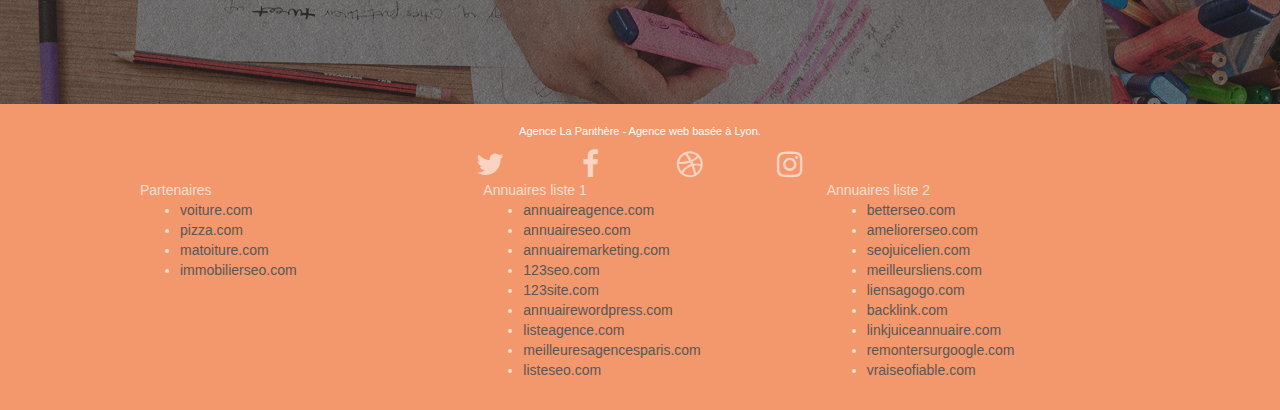
==== commit 91e783d3: "renamed page2 to contact, removed hidden text" ====
--- a/index.html
+++ b/index.html
@@ -1,300 +1,336 @@
 <!doctype html>
-<html lang="Default">
+<html lang="fr">
+
 <head>
-    <meta charset="utf-8">
-    <meta name="keywords" content="seo, google, site web, site internet, agence design paris, agence design, agence design,agence design,agence design,agence design,agence design,agence design,agence design,agence design">
-    <meta name="description" content="">
-    <meta name="viewport" content="width=device-width, initial-scale=1.0, viewport-fit=cover">
-    <link rel="shortcut icon" type="image/png" href="favicon.jpg">
-    
+	<meta charset="utf-8">
+	<meta name="description" content="Agence de web design basée à Lyon, La Panthère souhaite collaborer avec des entrepreneurs créatifs et des entreprises locale, qu’elles
+	aient besoin de créer un site de A à Z ou de donner un coup de jeune à leur site.">
+	<meta name="viewport" content="width=device-width, initial-scale=1.0, viewport-fit=cover">
+	<link rel="shortcut icon" type="image/png" href="favicon.jpg">
+
 	<link rel="stylesheet" type="text/css" href="./css/bootstrap.css">
 	<link rel="stylesheet" type="text/css" href="style.css">
 	<link rel="stylesheet" type="text/css" href="./css/font-awesome.css">
 	<link rel="stylesheet" type="text/css" href="./css/et-line.css">
-	
-    
+
+
 	<script src="./js/jquery-2.1.0.js"></script>
 	<script src="./js/bootstrap.js"></script>
 	<script src="./js/blocs.js"></script>
 	<script src="./js/jquery.touchSwipe.js" defer></script>
 	<script src="./js/gmaps.js"></script>
 
-    <title>.</title>
-
-    
-<!-- Analytics -->
- 
-<!-- Analytics END -->
-    
+	<title>La Panthère - Agence de Web Design</title>
+
+
+	<!-- Analytics -->
+
+	<!-- Analytics END -->
+
 </head>
+
 <body>
-<!-- Principal conteneur -->
-<div class="page-container">
-    
-<!-- bloc-0 -->
-<div class="bloc bgc-white l-bloc " id="bloc-0">
-	<div class="container bloc-sm">
-
-		<nav class="navbar row">
-			<div class="navbar-header">
-				<div class="keywords" style="color:#cccccc;font-size:1px;">Agence web à paris, stratégie web, web design, illustrations, design de site web, site web, web, internet, site internet, site</div>
-				<a class="navbar-brand" href="index.html"><img src="img/agence-la-panthere-monochrome.svg" alt="paris web design logo agence web meilleure agence" height="40" /></a>
-				<div class="keywords" style="color:#cccccc;font-size:1px;">Agence web à paris, stratégie web, web design, illustrations, design de site web, site web, web, internet, site internet, site</div>
-				<button id="nav-toggle" type="button" class="ui-navbar-toggle navbar-toggle" data-toggle="collapse" data-target=".navbar-1">
-					<span class="sr-only">Toggle navigation</span><span class="icon-bar"></span><span class="icon-bar"></span><span class="icon-bar"></span>
-				</button>
-			</div>
-			<div class="collapse navbar-collapse navbar-1 special-dropdown-nav">
-				<ul class="site-navigation nav navbar-nav">
-					<li>
-						<a href="index.html">Accueil</a>
-					</li>
-					<li>
-					</li>
-					<li>
-						<a href="page2.html">page2 &gt;</a>
-					</li>
-				</ul>
-			</div>
-		</nav>
+	<!-- Principal conteneur -->
+	<div class="page-container">
+
+		<!-- bloc-0 -->
+		<header class="bloc bgc-white l-bloc " id="bloc-0">
+			<div class="container bloc-sm">
+
+				<nav class="navbar row">
+					<div class="navbar-header">
+						<a class="navbar-brand" href="index.html"><img src="img/agence-la-panthere-monochrome.svg"
+								alt="paris web design logo agence web meilleure agence" height="40" /></a>
+						<button id="nav-toggle" type="button" class="ui-navbar-toggle navbar-toggle"
+							data-toggle="collapse" data-target=".navbar-1">
+							<span class="sr-only">Toggle navigation</span><span class="icon-bar"></span><span
+								class="icon-bar"></span><span class="icon-bar"></span>
+						</button>
+					</div>
+					<div class="collapse navbar-collapse navbar-1 special-dropdown-nav">
+						<ul class="site-navigation nav navbar-nav">
+							<li>
+								<a href="index.html">Accueil</a>
+							</li>
+							<li>
+								<a href="contact.html">Contact</a>
+							</li>
+						</ul>
+					</div>
+				</nav>
+			</div>
+		</header>
+		<!-- bloc-0 END -->
+
+		<!-- bloc-1-presentation -->
+		<div class="bloc bgc-dark-slate-blue bg-banniere d-bloc bg-t-edge bloc-bg-texture texture-paper b-parallax"
+			id="bloc-1-hero">
+			<div class="container bloc-lg">
+				<div class="row tight-width-whitespace">
+					<div class="col-sm-12">
+						<img src="img/logo.png" class="center-block image-resize-mode" width="100"
+							alt="Agence La Panthère, agence web paris, création logo paris" />
+						<h1 class="text-center hero-bloc-text tc-white ">
+							Agence La Panthère
+						</h1>
+						<div class="text-center">
+							<a href="page2.html" class="btn btn-lg btn-clean btn-rd cta-hero btn-atomic-tangerine"
+								id="cta-hero">Contact</a>
+						</div>
+					</div>
+				</div>
+			</div>
+		</div>
+		<!-- bloc-1-presentation END -->
+
+		<!-- bloc-2-services -->
+		<div class="bloc bgc-white l-bloc" id="bloc-2-services">
+			<div class="container bloc-md">
+				<div class="row">
+					<div class="col-sm-12 text-center">
+						<img alt="agence web, agence web paris, web design paris, stratégie web" src="img/title.png" />
+					</div>
+				</div>
+				<div class="row voffset-lg med-width-whitespace">
+					<div class="col-sm-4">
+						<div class="text-center">
+							<span class="et-icon-browser sm-shadow icon-dark-slate-blue icons icon-lg"></span>
+						</div>
+						<h3 class="mg-md text-center">
+							Web design
+						</h3>
+						<p class="text-center ">
+							Que vous ayez un site web qui a besoin d&rsquo;un rafraîchissement ou que vous partiez de
+							zéro, laissez-nous vous réaliser un design dont vous serez fier.
+						</p>
+					</div>
+					<div class="col-sm-4">
+						<div class="text-center">
+							<span class="et-icon-presentation sm-shadow icon-dark-slate-blue icons icon-lg"></span>
+						</div>
+						<h3 class="mg-md text-center">
+							&nbsp;Stratégie
+						</h3>
+						<p class="text-center ">
+							Plutôt que de suggérer des designs à la mode, nous travaillerons avec vous pour comprendre
+							vos objectifs commerciaux afin de vous proposer le meilleur design possible.<br>
+						</p>
+					</div>
+					<div class="col-sm-4">
+						<div class="text-center">
+							<span class="et-icon-edit sm-shadow icon-dark-slate-blue icons icon-lg"></span>
+						</div>
+						<h3 class="mg-md text-center">
+							Illustrations
+						</h3>
+						<p class="text-center ">
+							Un bon design n'est rien sans de bonnes illustrations. Laissez faire notre équipe de
+							graphistes talentueux pour donner à vos pages une touche finale d'élégance.
+						</p>
+					</div>
+				</div>
+				<div class="row voffset-lg voffset">
+					<div class="col-xs-12 col-md-8 col-md-offset-2 text-center">
+						<img alt="agence web, agence web paris, web design paris, stratégie web"
+							src="img/citation.png" />
+
+					</div>
+				</div>
+			</div>
+		</div>
+		<!-- bloc-2-services END -->
+
+		<!-- bloc-3-what-i-do -->
+		<div class="bloc tc-white bgc-atomic-tangerine bg-presentation d-bloc bloc-bg-texture texture-paper b-parallax"
+			id="bloc-3-what-i-do">
+			<div class="container bloc-lg">
+				<div class="row tight-width-whitespace black-background">
+					<div class="col-sm-12">
+						<h2 class="mg-md text-center tc-white">
+							Nous souhaitons aider les entreprises de la région Lyonnaise à se développer et à connaître
+							le succès. Nous travaillons pour aider les entreprises locales à attirer de nouveaux clients
+							.<br>
+						</h2>
+						<p class="text-center white">
+							Nous aimons collaborer avec des entrepreneurs créatifs et des entreprises locale, qu’elles
+							aient besoin de créer un site de A à Z ou de donner un coup de jeune à leur site. Que vous
+							ayez besoin d’une identité visuelle complète ou d’une refonte de votre site, n’hésitez pas à
+							nous contacter. Nous travaillerons ensemble pour créer des sites beau et bien structurés,
+							qui seront facilement trouvable sur les moteurs de recherche. <br><br><a
+								class="ltc-white bold-link" href="page2.html">Contactez notre équipe</a><br>
+						</p>
+					</div>
+				</div>
+			</div>
+		</div>
+		<!-- bloc-3-what-i-do END -->
+
+		<!-- bloc-4-portfolio -->
+		<div class="bloc bgc-white bg-lines-h2-bg bg-repeat l-bloc" id="bloc-4-portfolio">
+			<div class="container bloc-lg">
+				<div class="row">
+					<div class="col-sm-12 text-center">
+						<img alt="agence web, agence web paris, web design paris, stratégie web" src="img/title2.png" />
+					</div>
+				</div>
+				<div class="row tight-width-whitespace portfolio-row">
+					<div class="col-sm-6">
+						<a href="#" data-lightbox="img/1.jpg" data-gallery-id="gallery-1"
+							data-caption="Refonte d'un site web pour un journal local" data-frame="snapshot-lb"><img
+								src="img/1.jpg"
+								alt="paris web design logo agence web meilleure agence et refonte site web journal"
+								class="img-responsive portfolio-thumb" /></a>
+						<h3 class="mg-md text-center">
+							Refonte d'un site web pour un journal local
+						</h3>
+						<p class="text-center">
+							Nous avons créé une nouvelle identité visuelle pour un journal lyonnais.
+						</p>
+					</div>
+					<div class="col-sm-6">
+						<a href="#" data-lightbox="img/2.jpg" data-gallery-id="gallery-1"
+							data-caption="Création d'un site web pour photographes" data-frame="snapshot-lb"><img
+								src="img/2.jpg" class="img-responsive portfolio-thumb"
+								alt="paris web design logo agence web meilleure agence, Création d'un site web pour photographes" /></a>
+						<h3 class="mg-md text-center">
+							Création d'un site web pour photographes
+						</h3>
+						<p class="text-center">
+							Nous avons conçu la plateforme idéale pour laisser place aux clichés des photographes.
+						</p>
+					</div>
+				</div>
+				<div class="row tight-width-whitespace portfolio-row">
+					<div class="col-sm-6">
+						<a href="#" data-lightbox="img/3.bmp" data-gallery-id="gallery-1"
+							data-caption="Création d'un site internet pour un voyageur" data-frame="snapshot-lb"><img
+								src="img/3.bmp" class="img-responsive portfolio-thumb"
+								alt="paris web design logo agence web meilleure agence, Création d'un site web pour voyageur" /></a>
+						<h3 class="mg-md text-center">
+							Création d'un site internet pour un voyageur
+						</h3>
+						<p class="text-center">
+							Nous avons élaboré un site internet et des illustrations pour sublimer les vidéos et les
+							articles de ce voyageur.
+						</p>
+					</div>
+					<div class="col-sm-6">
+						<a href="#" data-lightbox="img/4.bmp" data-gallery-id="gallery-1"
+							data-caption="Conception d'un site pour une agence de mariage" data-frame="snapshot-lb"><img
+								src="img/4.bmp" class="img-responsive portfolio-thumb"
+								alt="paris web design logo agence web meilleure agence, Création d'un site web pour agence de mariage" /></a>
+						<h3 class="mg-md text-center">
+							Conception d'un site pour une agence de mariage
+						</h3>
+						<p class="text-center">
+							Nous avons travaillé avec cette agence pour créer un site internet permettant la
+							présentation détaillée de leurs prestations.
+						</p>
+					</div>
+				</div>
+			</div>
+		</div>
+		<!-- bloc-4-portfolio END -->
+
+		<!-- bloc-5-cta -->
+		<div class="bloc bgc-dark-slate-blue bg-banniere d-bloc bloc-bg-texture texture-paper" id="bloc-5-cta">
+			<div class="container bloc-lg">
+				<div class="row">
+					<h2 class="mg-md text-center tc-white">
+						Prêt pour redonner vie à votre projet ?<br>Contactez notre équipe !
+					</h2>
+					<div class="col-sm-12 text-center">
+						<a href="page2.html"
+							class="btn btn-atomic-tangerine btn-clean btn-rd btn-lg cta-hero">Contact</a>
+					</div>
+				</div>
+			</div>
+		</div>
+		<!-- bloc-5-cta END -->
+
+		<!-- Footer - bloc-8 -->
+		<div class="bloc bgc-atomic-tangerine d-bloc" id="bloc-8">
+			<div class="container bloc-sm">
+				<div class="row">
+					<div class="col-sm-12">
+						<p class="text-center white">
+							Agence La Panthère - Agence web basée à Lyon.<br>
+						</p>
+						<nav class="row row-no-gutters social">
+							<div class="col-sm-3">
+								<div class="text-center">
+									<a class="social" href="index.html" aria-label="Lien vers la page Twitter"><span
+											class="fa fa-twitter icon-md"></span></a>
+								</div>
+							</div>
+							<div class="col-sm-3">
+								<div class="text-center">
+									<a class="social" href="index.html" aria-label="Lien vers la page Facebook"><span
+											class="fa fa-facebook icon-md"></span></a>
+								</div>
+							</div>
+							<div class="col-sm-3">
+								<div class="text-center">
+									<a class="social" href="index.html" aria-label="Lien vers la page Dribble"><span
+											class="fa fa-dribbble icon-md"></span></a>
+								</div>
+							</div>
+							<div class="col-sm-3">
+								<div class="text-center">
+									<a class="social" href="index.html" aria-label="Lien vers la page Instagram"><span
+											class="fa fa-instagram icon-md"></span></a>
+								</div>
+							</div>
+						</nav>
+						<div class="row">
+							<nav class="col-sm-4">
+								Partenaires
+								<ul>
+									<li><a href="voiture.com">voiture.com</a></li>
+									<li><a href="pizza.com">pizza.com</a></li>
+									<li><a href="matoiture.com">matoiture.com</a></li>
+									<li><a href="immobilierseo.com">immobilierseo.com</a></li>
+								</ul>
+							</nav>
+							<nav class="col-sm-4">
+								Annuaires liste 1
+								<ul>
+									<li><a href="annuaireagence.com">annuaireagence.com</a></li>
+									<li><a href="annuaireseo.com">annuaireseo.com</a></li>
+									<li><a href="annuairemarketing.com">annuairemarketing.com</a></li>
+									<li><a href="123seoture.com">123seo.com</a></li>
+									<li><a href="123site.com">123site.com</a></li>
+									<li><a href="annuairewordpress.com">annuairewordpress.com</a></li>
+									<li><a href="listeagence.com">listeagence.com</a></li>
+									<li><a href="meilleuresagencesparis.com">meilleuresagencesparis.com</a></li>
+									<li><a href="listeseo.com">listeseo.com</a></li>
+								</ul>
+							</nav>
+							<nav class="col-sm-4">
+								Annuaires liste 2
+								<ul>
+									<li><a href="betterseo.com">betterseo.com</a></li>
+									<li><a href="ameliorerseo.com">ameliorerseo.com</a></li>
+									<li><a href="seojuicelien.com">seojuicelien.com</a></li>
+									<li><a href="meilleursliens.com">meilleursliens.com</a></li>
+									<li><a href="liensagogo.com">liensagogo.com</a></li>
+									<li><a href="backlink.com">backlink.com</a></li>
+									<li><a href="linkjuiceannuaire.com">linkjuiceannuaire.com</a></li>
+									<li><a href="remontersurgoogle.com">remontersurgoogle.com</a></li>
+									<li><a href="vraiseofiable.com">vraiseofiable.com</a></li>
+								</ul>
+							</nav>
+						</div>
+					</div>
+				</div>
+			</div>
+		</div>
+		<!-- Footer - bloc-8 END -->
+
 	</div>
-</div>
-<!-- bloc-0 END -->
-
-<!-- bloc-1-presentation -->
-<div class="bloc bgc-dark-slate-blue bg-banniere d-bloc bg-t-edge bloc-bg-texture texture-paper b-parallax" id="bloc-1-hero">
-	<div class="container bloc-lg">
-		<div class="row tight-width-whitespace">
-			<div class="col-sm-12">
-				<img src="img/logo.png" class="center-block image-resize-mode" width="100" alt="Agence La Panthère, agence web paris, création logo paris" />
-				<h1 class="text-center hero-bloc-text tc-white ">
-					Agence La Panthère
-				</h1>
-				<div class="text-center">
-					<a href="page2.html" class="btn btn-lg btn-clean btn-rd cta-hero btn-atomic-tangerine" id="cta-hero">Contact</a>
-				</div>
-			</div>
-		</div>
-	</div>
-</div>
-<!-- bloc-1-presentation END -->
-
-<!-- bloc-2-services -->
-<div class="bloc bgc-white l-bloc" id="bloc-2-services">
-	<div class="container bloc-md">
-		<div class="row">
-			<div class="col-sm-12 text-center">
-				<img alt="agence web, agence web paris, web design paris, stratégie web" src="img/title.png" />
-			</div>
-		</div>
-		<div class="row voffset-lg med-width-whitespace">
-			<div class="col-sm-4">
-				<div class="text-center">
-					<span class="et-icon-browser sm-shadow icon-dark-slate-blue icons icon-lg"></span>
-				</div>
-				<h3 class="mg-md text-center">
-					Web design
-				</h3>
-				<p class="text-center ">
-					Que vous ayez un site web qui a besoin d&rsquo;un rafraîchissement ou que vous partiez de zéro, laissez-nous vous réaliser un design dont vous serez fier.
-				</p>
-			</div>
-			<div class="col-sm-4">
-				<div class="text-center">
-					<span class="et-icon-presentation sm-shadow icon-dark-slate-blue icons icon-lg"></span>
-				</div>
-				<h3 class="mg-md text-center">
-					&nbsp;Stratégie
-				</h3>
-				<p class="text-center ">
-					Plutôt que de suggérer des designs à la mode, nous travaillerons avec vous pour comprendre vos objectifs commerciaux afin de vous proposer le meilleur design possible.<br>
-				</p>
-			</div>
-			<div class="col-sm-4">
-				<div class="text-center">
-					<span class="et-icon-edit sm-shadow icon-dark-slate-blue icons icon-lg"></span>
-				</div>
-				<h3 class="mg-md text-center">
-					Illustrations
-				</h3>
-				<p class="text-center ">
-					Un bon design n'est rien sans de bonnes illustrations. Laissez faire notre équipe de graphistes talentueux pour donner à vos pages une touche finale d'élégance.
-				</p>
-			</div>
-		</div>
-		<div class="row voffset-lg voffset">
-			<div class="col-xs-12 col-md-8 col-md-offset-2 text-center">
-				<img alt="agence web, agence web paris, web design paris, stratégie web" src="img/citation.png" />
-
-			</div>
-		</div>
-	</div>
-</div>
-<!-- bloc-2-services END -->
-
-<!-- bloc-3-what-i-do -->
-<div class="bloc tc-white bgc-atomic-tangerine bg-presentation d-bloc bloc-bg-texture texture-paper b-parallax" id="bloc-3-what-i-do">
-	<div class="container bloc-lg">
-		<div class="row tight-width-whitespace black-background">
-			<div class="col-sm-12">
-				<h2 class="mg-md text-center tc-white">
-					Nous souhaitons aider les entreprises de la région Lyonnaise à se développer et à connaître le succès. Nous travaillons pour aider les entreprises locales à attirer de nouveaux clients .<br>
-				</h2>
-				<p class="text-center white">
-					Nous aimons collaborer avec des entrepreneurs créatifs et des entreprises locale, qu’elles aient besoin de créer un site de A à Z ou de donner un coup de jeune à leur site. Que vous ayez besoin d’une identité visuelle complète ou d’une refonte de votre site, n’hésitez pas à nous contacter. Nous travaillerons ensemble pour créer des sites beau et bien structurés, qui seront facilement trouvable sur les moteurs de recherche. <br><br><a class="ltc-white bold-link" href="page2.html">Contactez notre équipe</a><br>
-				</p>
-			</div>
-		</div>
-	</div>
-</div>
-<!-- bloc-3-what-i-do END -->
-
-<!-- bloc-4-portfolio -->
-<div class="bloc bgc-white bg-lines-h2-bg bg-repeat l-bloc" id="bloc-4-portfolio">
-	<div class="container bloc-lg">
-		<div class="row">
-			<div class="col-sm-12 text-center">
-				<img alt="agence web, agence web paris, web design paris, stratégie web" src="img/title2.png" />
-			</div>
-		</div>
-		<div class="row tight-width-whitespace portfolio-row">
-			<div class="col-sm-6">
-				<a href="#" data-lightbox="img/1.jpg" data-gallery-id="gallery-1" data-caption="Refonte d'un site web pour un journal local" data-frame="snapshot-lb"><img src="img/1.jpg" alt="paris web design logo agence web meilleure agence et refonte site web journal" class="img-responsive portfolio-thumb" /></a>
-				<h3 class="mg-md text-center">
-					Refonte d'un site web pour un journal local
-				</h3>
-				<p class="text-center">
-					Nous avons créé une nouvelle identité visuelle pour un journal lyonnais.
-				</p>
-			</div>
-			<div class="col-sm-6">
-				<a href="#" data-lightbox="img/2.jpg" data-gallery-id="gallery-1" data-caption="Création d'un site web pour photographes" data-frame="snapshot-lb"><img src="img/2.jpg" class="img-responsive portfolio-thumb" alt="paris web design logo agence web meilleure agence, Création d'un site web pour photographes" /></a>
-				<h3 class="mg-md text-center">
-					Création d'un site web pour photographes
-				</h3>
-				<p class="text-center">
-					Nous avons conçu la plateforme idéale pour laisser place aux clichés des photographes.
-				</p>
-			</div>
-		</div>
-		<div class="row tight-width-whitespace portfolio-row">
-			<div class="col-sm-6">
-				<a href="#" data-lightbox="img/3.bmp" data-gallery-id="gallery-1" data-caption="Création d'un site internet pour un voyageur" data-frame="snapshot-lb"><img src="img/3.bmp" class="img-responsive portfolio-thumb" alt="paris web design logo agence web meilleure agence, Création d'un site web pour voyageur"/></a>
-				<h3 class="mg-md text-center">
-					Création d'un site internet pour un voyageur
-				</h3>
-				<p class="text-center">
-					Nous avons élaboré un site internet et des illustrations pour sublimer les vidéos et les articles de ce voyageur.
-				</p>
-			</div>
-			<div class="col-sm-6">
-				<a href="#" data-lightbox="img/4.bmp" data-gallery-id="gallery-1" data-caption="Conception d'un site pour une agence de mariage" data-frame="snapshot-lb"><img src="img/4.bmp" class="img-responsive portfolio-thumb" alt="paris web design logo agence web meilleure agence, Création d'un site web pour agence de mariage" /></a>
-				<h3 class="mg-md text-center">
-					Conception d'un site pour une agence de mariage
-				</h3>
-				<p class="text-center">
-					Nous avons travaillé avec cette agence pour créer un site internet permettant la présentation détaillée de leurs prestations.
-				</p>
-			</div>
-		</div>
-	</div>
-</div>
-<!-- bloc-4-portfolio END -->
-
-<!-- bloc-5-cta -->
-<div class="bloc bgc-dark-slate-blue bg-banniere d-bloc bloc-bg-texture texture-paper" id="bloc-5-cta">
-	<div class="container bloc-lg">
-		<div class="row">
-			<h2 class="mg-md text-center tc-white">
-				Prêt pour redonner vie à votre projet ?<br>Contactez notre équipe !
-			</h2>
-			<div class="col-sm-12 text-center">
-				<a href="page2.html" class="btn btn-atomic-tangerine btn-clean btn-rd btn-lg cta-hero">Contact</a>
-			</div>
-		</div>
-	</div>
-</div>
-<!-- bloc-5-cta END -->
-
-<!-- Footer - bloc-8 -->
-<div class="bloc bgc-atomic-tangerine d-bloc" id="bloc-8">
-	<div class="container bloc-sm">
-		<div class="row">
-			<div class="col-sm-12">
-				<p class="text-center white">
-					Agence La Panthère - Agence web basée à Lyon.<br>
-				</p>
-				<div class="row row-no-gutters social">
-					<div class="col-sm-3">
-						<div class="text-center">
-							<a class="social" href="index.html"><span class="fa fa-twitter icon-md"></span></a>
-						</div>
-					</div>
-					<div class="col-sm-3">
-						<div class="text-center">
-							<a class="social" href="index.html"><span class="fa fa-facebook icon-md"></span></a>
-						</div>
-					</div>
-					<div class="col-sm-3">
-						<div class="text-center">
-							<a class="social" href="index.html"><span class="fa fa-dribbble icon-md"></span></a>
-						</div>
-					</div>
-					<div class="col-sm-3">
-						<div class="text-center">
-							<a class="social" href="index.html"><span class="fa fa-instagram icon-md"></span></a>
-						</div>
-					</div>
-					<div class="keywords" style="color:#F3976C;">Agence web à paris, stratégie web, web design, illustrations, design de site web, site web, web, internet, site internet, site</div>
-				</div>
-				<div class="row">
-					<div class="col-sm-4">
-						Partenaires
-							<ul>
-								<li><a href="voiture.com">voiture.com</a></li>
-								<li><a href="pizza.com">pizza.com</a></li>
-								<li><a href="matoiture.com">matoiture.com</a></li>
-								<li><a href="immobilierseo.com">immobilierseo.com</a></li>
-							</ul>		
-					</div>
-					<div class="col-sm-4">
-						Annuaires liste 1
-						<ul>
-							<li><a href="annuaireagence.com">annuaireagence.com</a></li>
-							<li><a href="annuaireseo.com">annuaireseo.com</a></li>
-							<li><a href="annuairemarketing.com">annuairemarketing.com</a></li>
-							<li><a href="123seoture.com">123seo.com</a></li>
-							<li><a href="123site.com">123site.com</a></li>
-							<li><a href="annuairewordpress.com">annuairewordpress.com</a></li>
-							<li><a href="listeagence.com">listeagence.com</a></li>
-							<li><a href="meilleuresagencesparis.com">meilleuresagencesparis.com</a></li>
-							<li><a href="listeseo.com">listeseo.com</a></li>
-						</ul>
-					</div>
-					<div class="col-sm-4">
-						Annuaires liste 2
-						<ul>
-							<li><a href="betterseo.com">betterseo.com</a></li>
-							<li><a href="ameliorerseo.com">ameliorerseo.com</a></li>
-							<li><a href="seojuicelien.com">seojuicelien.com</a></li>
-							<li><a href="meilleursliens.com">meilleursliens.com</a></li>
-							<li><a href="liensagogo.com">liensagogo.com</a></li>
-							<li><a href="backlink.com">backlink.com</a></li>
-							<li><a href="linkjuiceannuaire.com">linkjuiceannuaire.com</a></li>
-							<li><a href="remontersurgoogle.com">remontersurgoogle.com</a></li>
-							<li><a href="vraiseofiable.com">vraiseofiable.com</a></li>
-						</ul>
-					</div>
-				</div>
-			</div>
-		</div>
-	</div>
-</div>
-<!-- Footer - bloc-8 END -->
-
-</div>
-<!-- Principal conteneur END -->
-    
+	<!-- Principal conteneur END -->
+
 
 </body>
-</html>
+
+</html>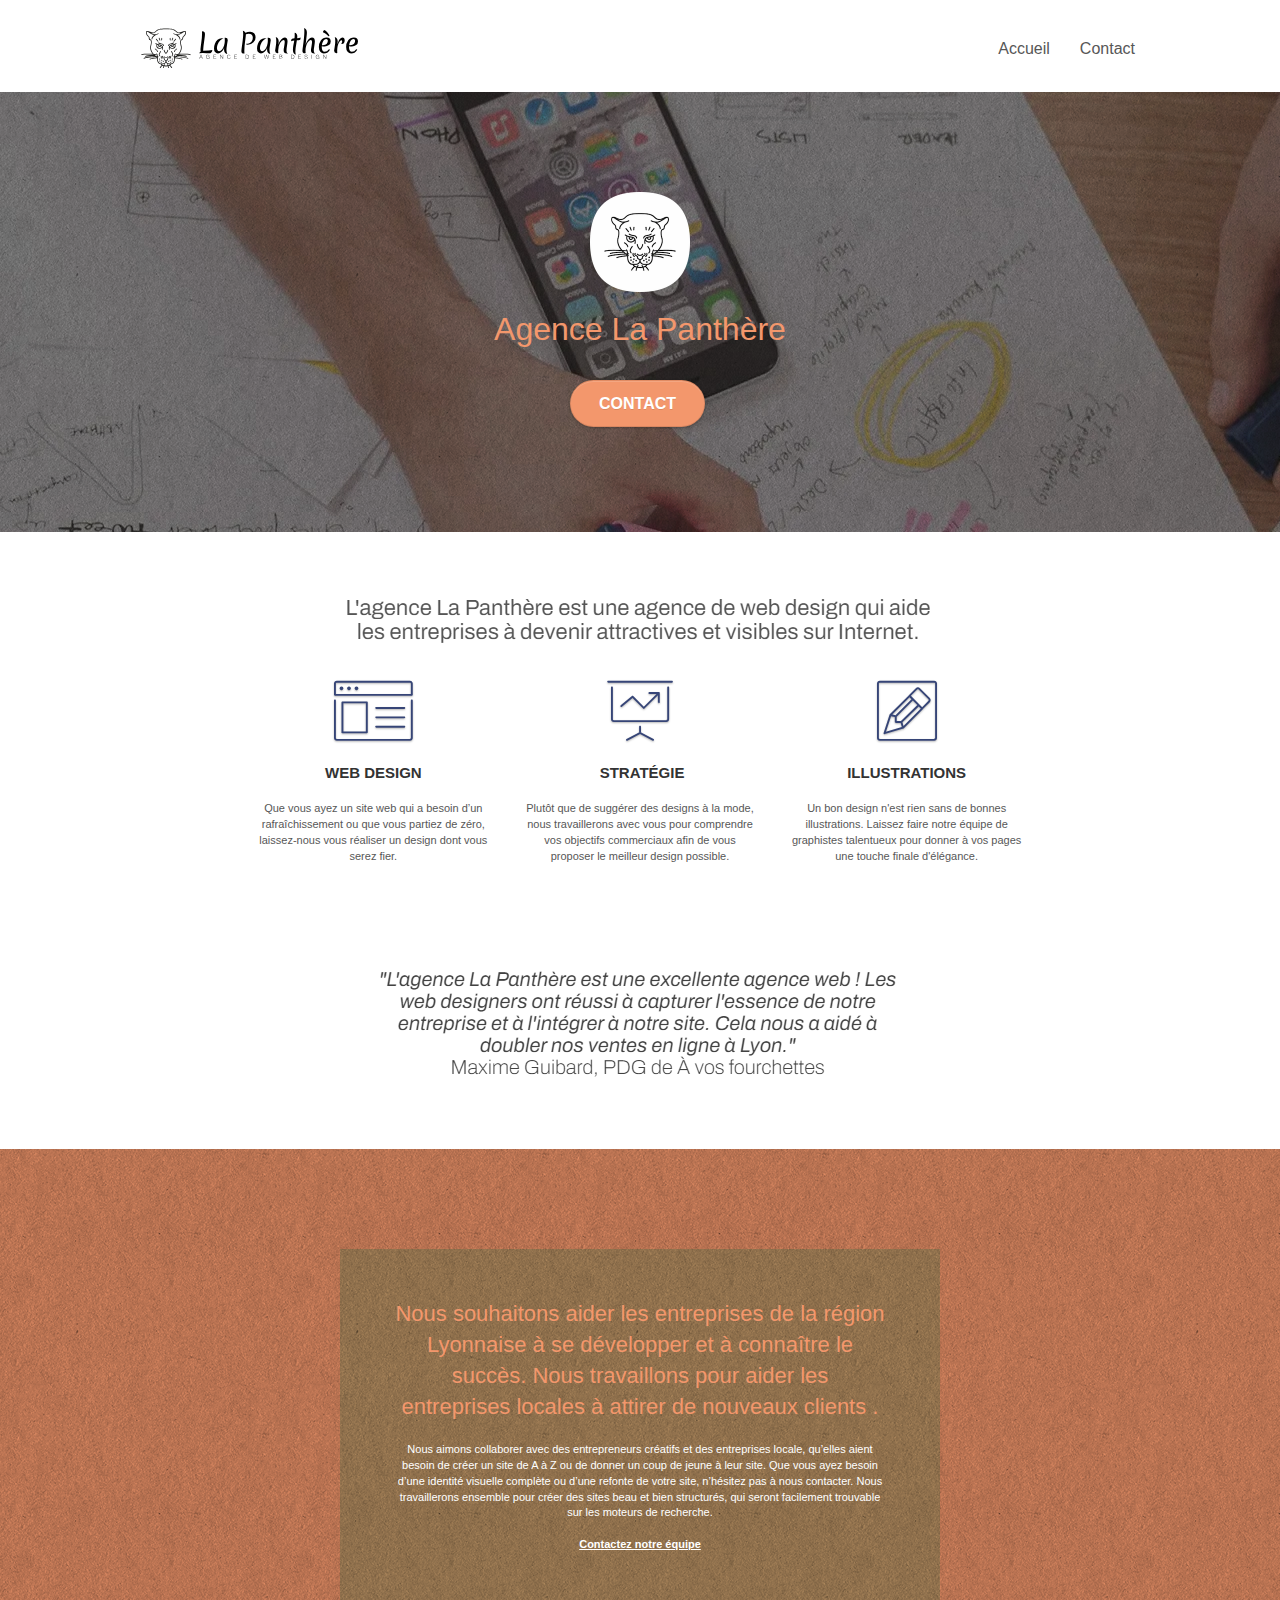
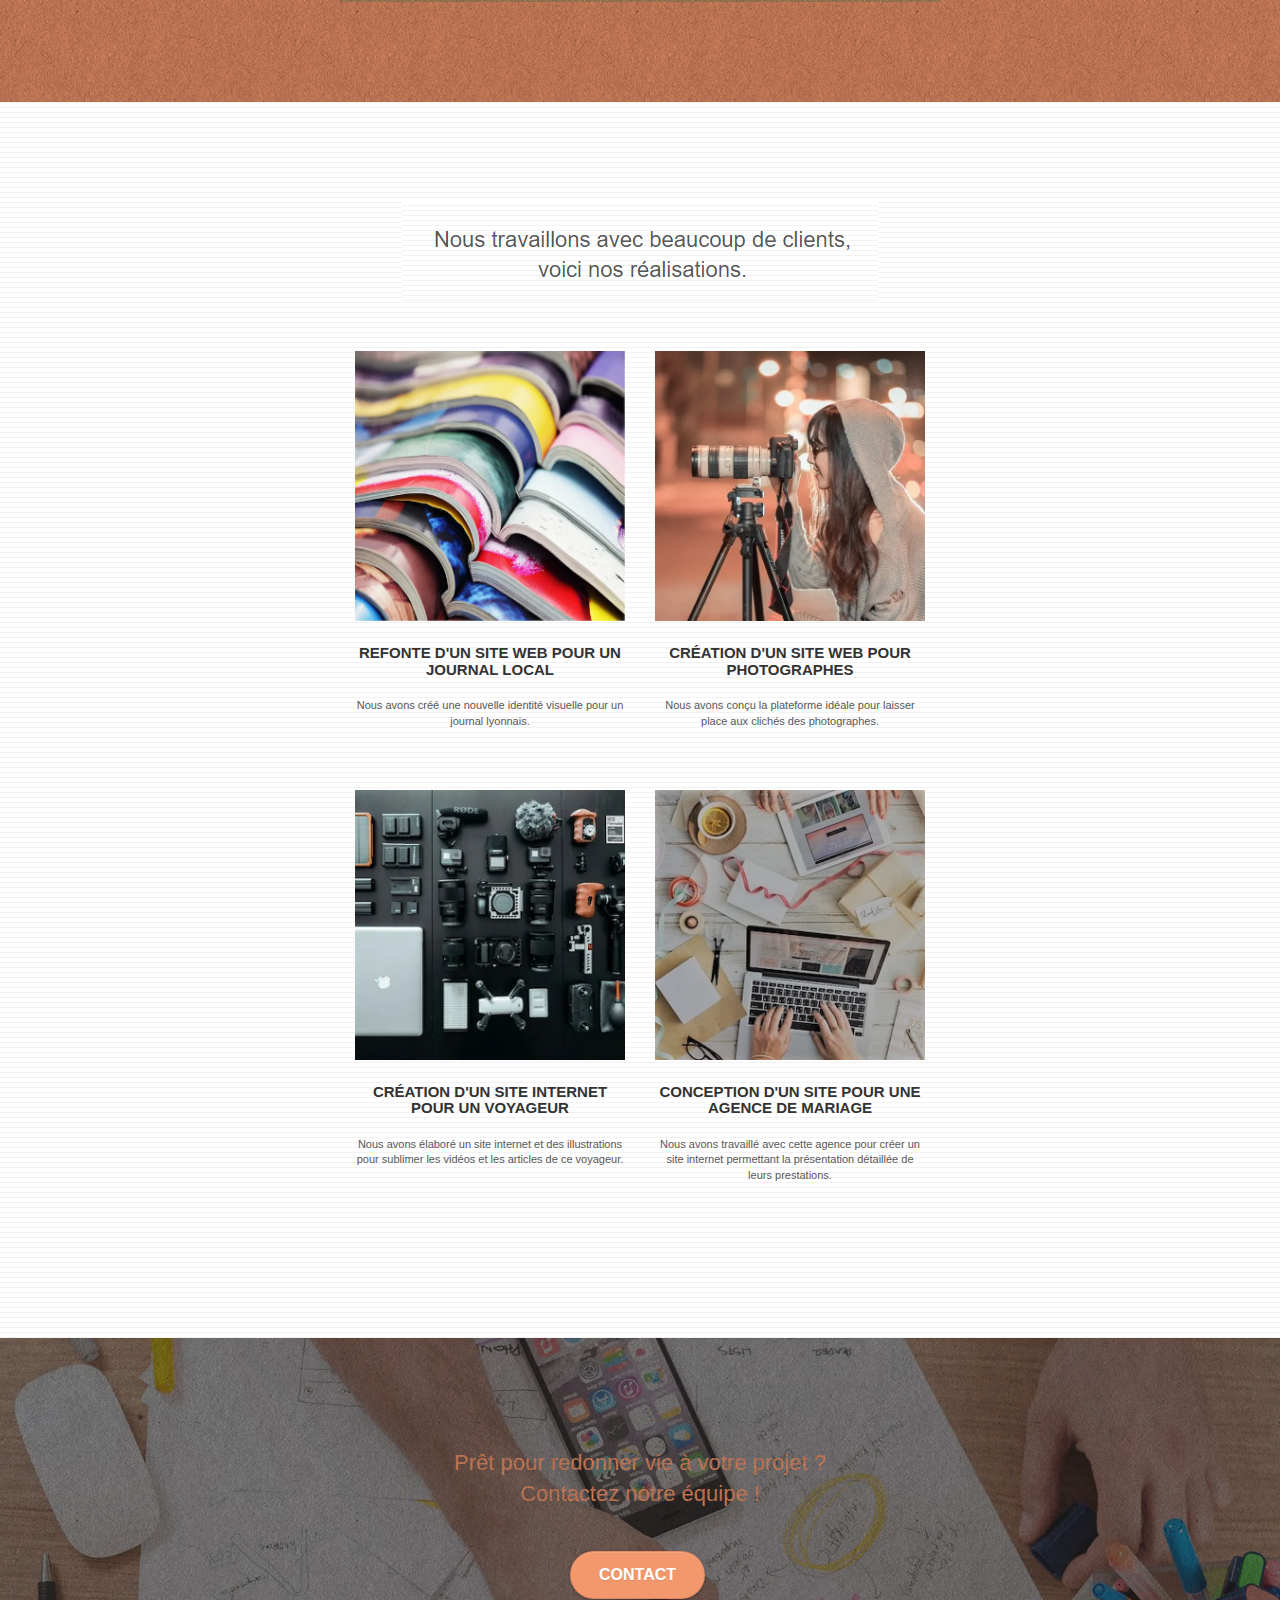
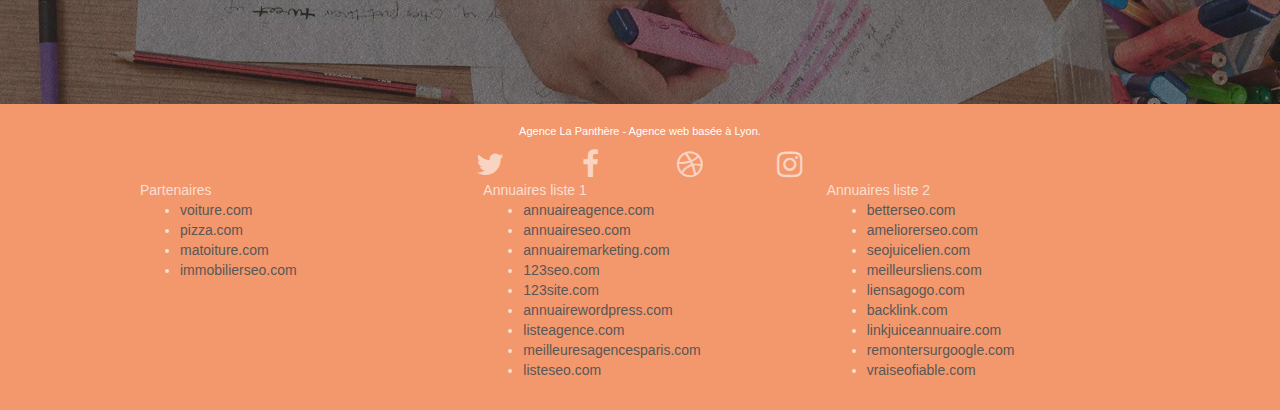
==== commit b3352246: "Compressed all images, formatted to webp format, resized two that did not scale well" ====
--- a/index.html
+++ b/index.html
@@ -68,13 +68,13 @@
 			<div class="container bloc-lg">
 				<div class="row tight-width-whitespace">
 					<div class="col-sm-12">
-						<img src="img/logo.png" class="center-block image-resize-mode" width="100"
+						<img src="img/logo.webp" class="center-block image-resize-mode" width="100"
 							alt="Agence La Panthère, agence web paris, création logo paris" />
 						<h1 class="text-center hero-bloc-text tc-white ">
 							Agence La Panthère
 						</h1>
 						<div class="text-center">
-							<a href="page2.html" class="btn btn-lg btn-clean btn-rd cta-hero btn-atomic-tangerine"
+							<a href="contact.html" class="btn btn-lg btn-clean btn-rd cta-hero btn-atomic-tangerine"
 								id="cta-hero">Contact</a>
 						</div>
 					</div>
@@ -175,9 +175,9 @@
 				</div>
 				<div class="row tight-width-whitespace portfolio-row">
 					<div class="col-sm-6">
-						<a href="#" data-lightbox="img/1.jpg" data-gallery-id="gallery-1"
+						<a href="#" data-lightbox="img/1.webp" data-gallery-id="gallery-1"
 							data-caption="Refonte d'un site web pour un journal local" data-frame="snapshot-lb"><img
-								src="img/1.jpg"
+								src="img/1.webp"
 								alt="paris web design logo agence web meilleure agence et refonte site web journal"
 								class="img-responsive portfolio-thumb" /></a>
 						<h3 class="mg-md text-center">
@@ -188,9 +188,9 @@
 						</p>
 					</div>
 					<div class="col-sm-6">
-						<a href="#" data-lightbox="img/2.jpg" data-gallery-id="gallery-1"
+						<a href="#" data-lightbox="img/2.webp" data-gallery-id="gallery-1"
 							data-caption="Création d'un site web pour photographes" data-frame="snapshot-lb"><img
-								src="img/2.jpg" class="img-responsive portfolio-thumb"
+								src="img/2.webp" class="img-responsive portfolio-thumb"
 								alt="paris web design logo agence web meilleure agence, Création d'un site web pour photographes" /></a>
 						<h3 class="mg-md text-center">
 							Création d'un site web pour photographes
@@ -202,9 +202,9 @@
 				</div>
 				<div class="row tight-width-whitespace portfolio-row">
 					<div class="col-sm-6">
-						<a href="#" data-lightbox="img/3.bmp" data-gallery-id="gallery-1"
+						<a href="#" data-lightbox="img/3.webp" data-gallery-id="gallery-1"
 							data-caption="Création d'un site internet pour un voyageur" data-frame="snapshot-lb"><img
-								src="img/3.bmp" class="img-responsive portfolio-thumb"
+								src="img/3.webp" class="img-responsive portfolio-thumb"
 								alt="paris web design logo agence web meilleure agence, Création d'un site web pour voyageur" /></a>
 						<h3 class="mg-md text-center">
 							Création d'un site internet pour un voyageur
@@ -215,9 +215,9 @@
 						</p>
 					</div>
 					<div class="col-sm-6">
-						<a href="#" data-lightbox="img/4.bmp" data-gallery-id="gallery-1"
+						<a href="#" data-lightbox="img/4.webp" data-gallery-id="gallery-1"
 							data-caption="Conception d'un site pour une agence de mariage" data-frame="snapshot-lb"><img
-								src="img/4.bmp" class="img-responsive portfolio-thumb"
+								src="img/4.webp" class="img-responsive portfolio-thumb"
 								alt="paris web design logo agence web meilleure agence, Création d'un site web pour agence de mariage" /></a>
 						<h3 class="mg-md text-center">
 							Conception d'un site pour une agence de mariage
@@ -240,7 +240,7 @@
 						Prêt pour redonner vie à votre projet ?<br>Contactez notre équipe !
 					</h2>
 					<div class="col-sm-12 text-center">
-						<a href="page2.html"
+						<a href="contact.html"
 							class="btn btn-atomic-tangerine btn-clean btn-rd btn-lg cta-hero">Contact</a>
 					</div>
 				</div>
--- a/style.css
+++ b/style.css
@@ -10,7 +10,7 @@
 a,
 button {
     transition: all .3s ease-in-out;
-    outline: none!important;
+    outline: none !important;
 }
 
 a:hover {
@@ -66,10 +66,10 @@
 .bg-tr-edge,
 .bg-br-edge,
 .bg-repeat {
-    -webkit-background-size: auto!important;
-    -moz-background-size: auto!important;
-    -o-background-size: auto!important;
-    background-size: auto!important;
+    -webkit-background-size: auto !important;
+    -moz-background-size: auto !important;
+    -o-background-size: auto !important;
+    background-size: auto !important;
 }
 
 .bg-repeat {
@@ -277,8 +277,8 @@
     margin-left: 0;
 }
 
-.row.row-no-gutters > [class^="col-"],
-.row.row-no-gutters > [class*=" col-"] {
+.row.row-no-gutters>[class^="col-"],
+.row.row-no-gutters>[class*=" col-"] {
     padding-right: 0;
     padding-left: 0;
 }
@@ -322,18 +322,18 @@
     z-index: 1;
 }
 
-.nav > li {
+.nav>li {
     float: left;
     margin-top: 4px;
     font-size: 16px;
 }
 
-.navbar-nav .open .dropdown-menu > li > a {
+.navbar-nav .open .dropdown-menu>li>a {
     text-align: inherit;
 }
 
-.nav > li a:hover,
-.nav > li a:focus {
+.nav>li a:hover,
+.nav>li a:focus {
     background: transparent;
 }
 
@@ -343,7 +343,7 @@
 }
 
 .navbar-toggle:hover {
-    background: transparent!important;
+    background: transparent !important;
 }
 
 .navbar-toggle .icon-bar {
@@ -370,26 +370,32 @@
         transform: translate(0, -50%);
         -webkit-transform: translateY(-50%);
     }
-    .nav > li .dropdown-menu a,
-    .nav > li .dropdown-menu a:hover {
+
+    .nav>li .dropdown-menu a,
+    .nav>li .dropdown-menu a:hover {
         color: #484848;
     }
+
     .nav-invert .site-navigation {
         left: 0;
         right: 0;
     }
+
     .nav-center {
         text-align: center;
     }
+
     .nav-center .navbar-header {
         width: 100%;
     }
+
     .nav-center .navbar-header,
     .nav-center .navbar-brand,
-    .nav-center .nav > li {
+    .nav-center .nav>li {
         float: none;
         display: inline-block;
     }
+
     .nav-center .site-navigation {
         position: relative;
         width: 100%;
@@ -397,14 +403,15 @@
         margin-right: 0px;
         margin-top: 20px;
     }
+
     .nav-center.mini-nav .navbar-toggle {
         float: none;
         margin: 10px auto 0;
     }
 }
 
-.nav > li > .dropdown a {
-    background: none!important;
+.nav>li>.dropdown a {
+    background: none !important;
     display: block;
     padding: 14px 15px;
 }
@@ -431,7 +438,7 @@
     border-top-color: transparent;
     border-right-color: transparent;
     border-bottom-color: transparent;
-    margin: 6px -5px 0 0!important;
+    margin: 6px -5px 0 0 !important;
     float: right;
 }
 
@@ -461,7 +468,7 @@
 }
 
 button {
-    outline: none!important;
+    outline: none !important;
 }
 
 .btn-rd {
@@ -476,11 +483,11 @@
 }
 
 .icon-md {
-    font-size: 30px!important;
+    font-size: 30px !important;
 }
 
 .icon-lg {
-    font-size: 60px!important;
+    font-size: 60px !important;
 }
 
 .sm-shadow {
@@ -651,7 +658,7 @@
 a {
     font-family: "helvetica";
     font-weight: 400;
-    color: #575757!important;
+    color: #575757 !important;
 }
 
 .container {
@@ -692,7 +699,7 @@
 
 .cta-hero {
     margin-top: 22px;
-    color: #FFFFFF!important;
+    color: #FFFFFF !important;
     text-transform: uppercase;
     padding: 12px 28px 12px 28px;
     font-size: 16px;
@@ -713,7 +720,7 @@
     font-size: 15px;
     text-transform: uppercase;
     font-weight: 700;
-    color: #333333!important;
+    color: #333333 !important;
 }
 
 .med-width-whitespace {
@@ -723,11 +730,11 @@
 }
 
 h1 {
-    color: #333333!important;
+    color: #333333 !important;
 }
 
 h4 {
-    color: #333333!important;
+    color: #333333 !important;
 }
 
 .icons {
@@ -736,7 +743,7 @@
 }
 
 .white {
-    color: #FFFFFF!important;
+    color: #FFFFFF !important;
 }
 
 .portfolio-thumb {
@@ -759,7 +766,7 @@
 
 .bold-link {
     font-weight: 900;
-    text-decoration: underline!important;
+    text-decoration: underline !important;
 }
 
 .bgc-white {
@@ -775,38 +782,38 @@
 }
 
 .tc-white {
-    color: #F3976C!important;
+    color: #F3976C !important;
 }
 
 .btn-atomic-tangerine {
     background: #F3976C;
-    color: #FFFFFF!important;
+    color: #FFFFFF !important;
 }
 
 .btn-atomic-tangerine:hover {
-    background: #c27956!important;
-    color: #FFFFFF!important;
+    background: #c27956 !important;
+    color: #FFFFFF !important;
 }
 
 .ltc-white {
-    color: #FFFFFF!important;
+    color: #FFFFFF !important;
 }
 
 .ltc-white:hover {
-    color: #cccccc!important;
+    color: #cccccc !important;
 }
 
 .ltc-atomic-tangerine {
-    color: #F3976C!important;
+    color: #F3976C !important;
 }
 
 .ltc-atomic-tangerine:hover {
-    color: #c27956!important;
+    color: #c27956 !important;
 }
 
 .icon-dark-slate-blue {
-    color: #364577!important;
-    border-color: #364577!important;
+    color: #364577 !important;
+    border-color: #364577 !important;
 }
 
 .bg-dots-bg {
@@ -818,11 +825,11 @@
 }
 
 .bg-banniere {
-    background-image: url("img/agence-la-panthere.jpg");
+    background-image: url("img/agence-la-panthere.webp");
 }
 
 .bg-presentation {
-    background-image: url("img/image-de-presentation.bmp");
+    background-image: url("img/image-de-presentation.webp");
 }
 
 @media (max-width: 1024px) {
@@ -830,6 +837,7 @@
         padding-left: 20px;
         padding-right: 20px;
     }
+
     .bloc.full-width-bloc,
     .bloc-tile-2.full-width-bloc .container,
     .bloc-tile-3.full-width-bloc .container,
@@ -843,6 +851,7 @@
     .navbar .nav {
         max-width: 80%
     }
+
     .nav-center.navbar .nav {
         max-width: 100%
     }
@@ -864,23 +873,28 @@
     .container {
         width: 100%;
     }
+
     .b-parallax {
         background-attachment: scroll;
     }
+
     .page-container,
     #hero-bloc {
         overflow-x: hidden;
         position: relative;
     }
+
     .bloc {
         padding-left: constant(safe-area-inset-left);
         padding-right: constant(safe-area-inset-right);
     }
+
     .bloc-group,
     .bloc-group .bloc {
         display: block;
         width: 100%;
     }
+
     .bloc-fill-screen .fill-bloc-top-edge,
     .bloc-fill-screen .fill-bloc-bottom-edge {
         padding: 0 20px;
@@ -894,6 +908,7 @@
         overflow-x: hidden;
         position: relative;
     }
+
     h1,
     h2,
     h3,
@@ -902,28 +917,33 @@
     h6,
     p,
     #disqus_thread {
-        padding-left: 10px!important;
-        padding-right: 10px!important;
-    }
+        padding-left: 10px !important;
+        padding-right: 10px !important;
+    }
+
     .b-parallax {
         background-attachment: scroll;
     }
+
     .navbar .nav {
         padding-top: 0;
         border-top: 1px solid rgba(0, 0, 0, .2);
-        float: none!important;
-    }
+        float: none !important;
+    }
+
     .navbar.row {
         margin-left: 0;
         margin-right: 0;
     }
+
     .site-navigation {
         position: inherit;
         transform: none;
         -webkit-transform: none;
         -ms-transform: none;
     }
-    .nav > li {
+
+    .nav>li {
         margin-top: 0;
         border-bottom: 1px solid rgba(0, 0, 0, .1);
         background: rgba(0, 0, 0, .05);
@@ -931,62 +951,76 @@
         padding-left: 15px;
         width: 100%;
     }
-    .nav > li:hover {
+
+    .nav>li:hover {
         background: rgba(0, 0, 0, .08);
     }
+
     .dropdown .dropdown a .caret {
         float: none;
-        margin: 5px 0 0 10px!important;
+        margin: 5px 0 0 10px !important;
         border: 4px solid black;
         border-bottom-color: transparent;
         border-right-color: transparent;
         border-left-color: transparent;
     }
+
     #hero-bloc .navbar .nav {
         background: rgba(0, 0, 0, .8);
     }
+
     #hero-bloc .navbar .nav a {
         color: rgba(255, 255, 255, .6);
     }
+
     .hero {
         padding: 50px 0;
     }
+
     .hero-nav {
         left: -1px;
         right: -1px;
     }
+
     .navbar-collapse {
         padding: 0;
         overflow-x: hidden;
         -webkit-box-shadow: none;
         box-shadow: none;
     }
+
     .navbar-brand img {
         max-height: 40px;
         width: auto;
     }
+
     .nav-invert .navbar-header {
         float: none;
         width: 100%;
     }
+
     .nav-invert .navbar-toggle {
         float: left;
         margin-left: 10px;
     }
+
     .bloc {
         padding-left: 0;
         padding-right: 0;
     }
+
     .bloc-xxl,
     .bloc-xl,
     .bloc-lg {
         padding: 40px 0;
     }
+
     .bloc-sm,
     .bloc-md {
         padding-left: 0;
         padding-right: 0;
     }
+
     .bloc-tile-2 .container,
     .bloc-tile-3 .container,
     .bloc-tile-4 .container,
@@ -995,33 +1029,42 @@
         padding-left: 0;
         padding-right: 0;
     }
+
     .a-block {
         padding: 0 10px;
     }
+
     .btn-dwn {
         display: none;
     }
+
     .voffset {
         margin-top: 5px;
     }
+
     .voffset-md {
         margin-top: 20px;
     }
+
     .voffset-lg {
         margin-top: 30px;
     }
+
     form {
         padding: 5px;
     }
+
     .close-lightbox {
         display: inline-block;
     }
+
     .blocsapp-device-iphone5 {
         background-size: 216px 425px;
         padding-top: 60px;
         width: 216px;
         height: 425px;
     }
+
     .blocsapp-device-iphone5 img {
         width: 180px;
         height: 320px;
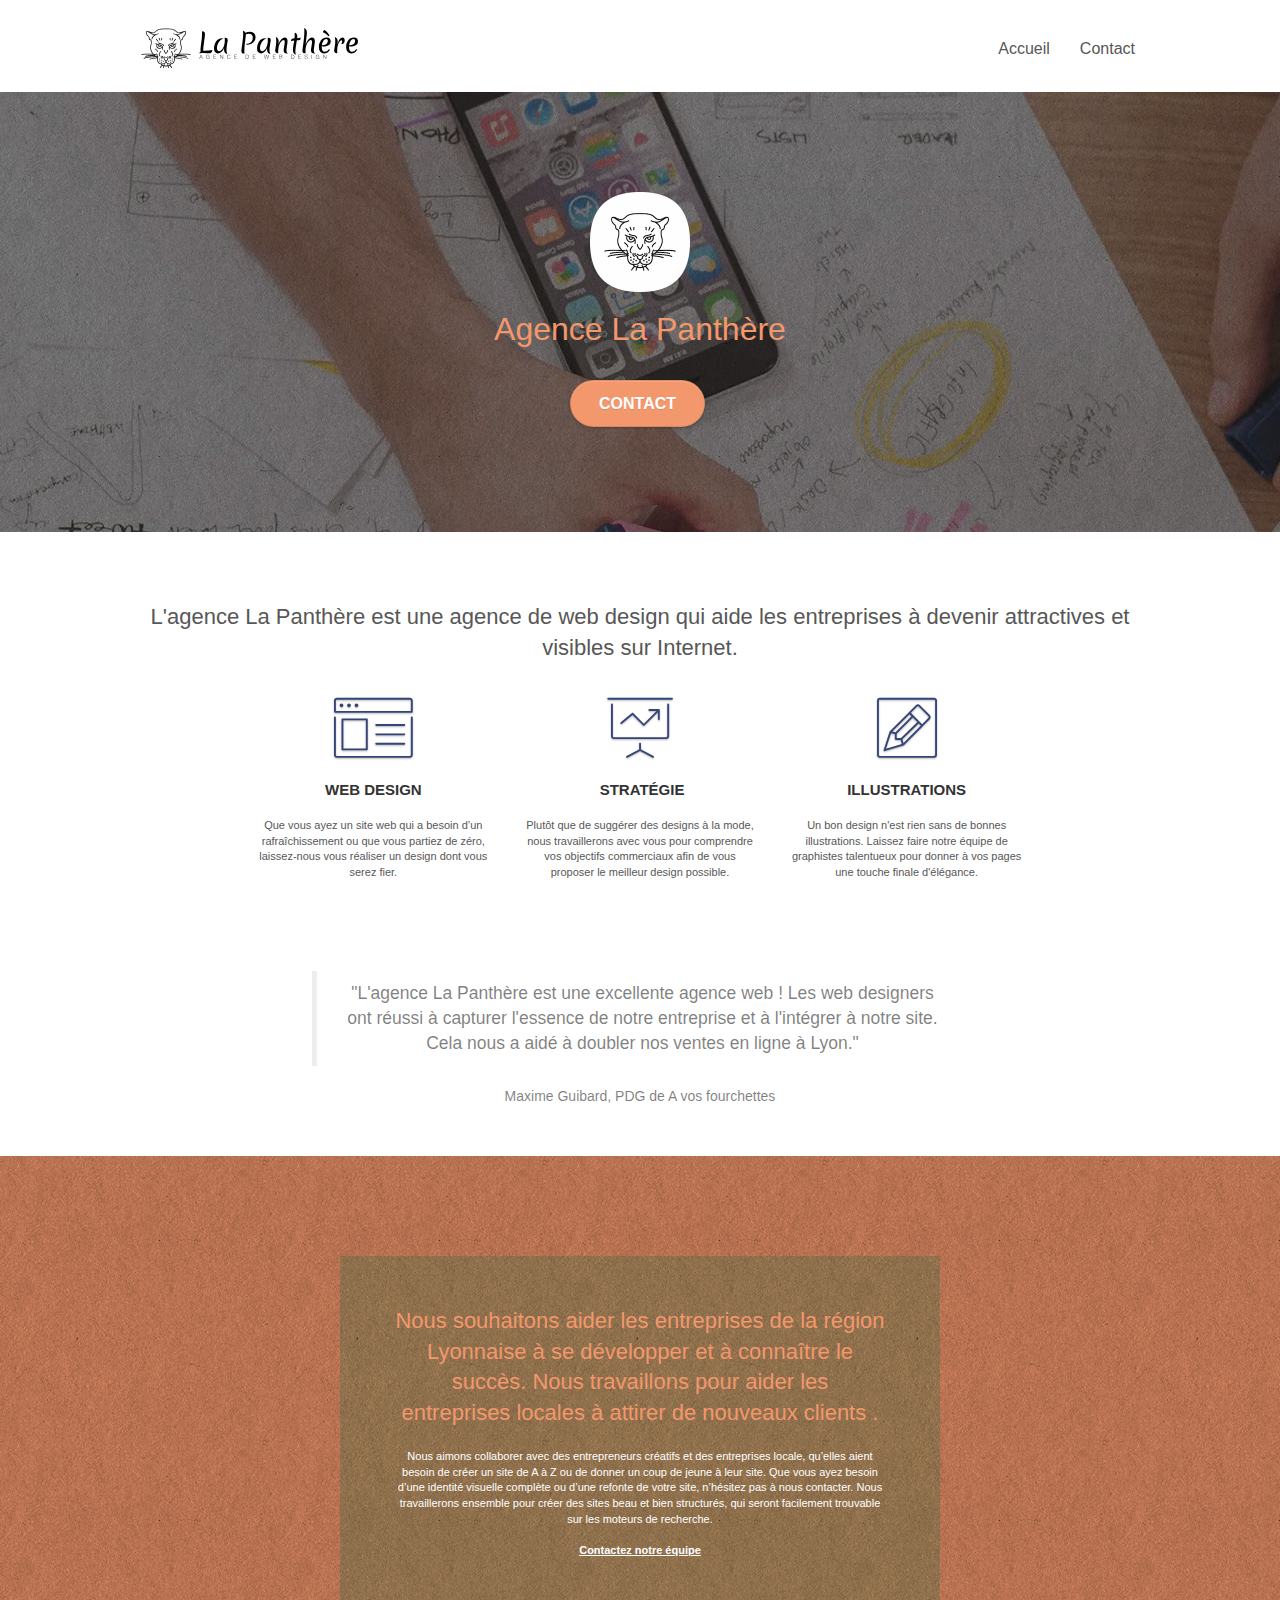
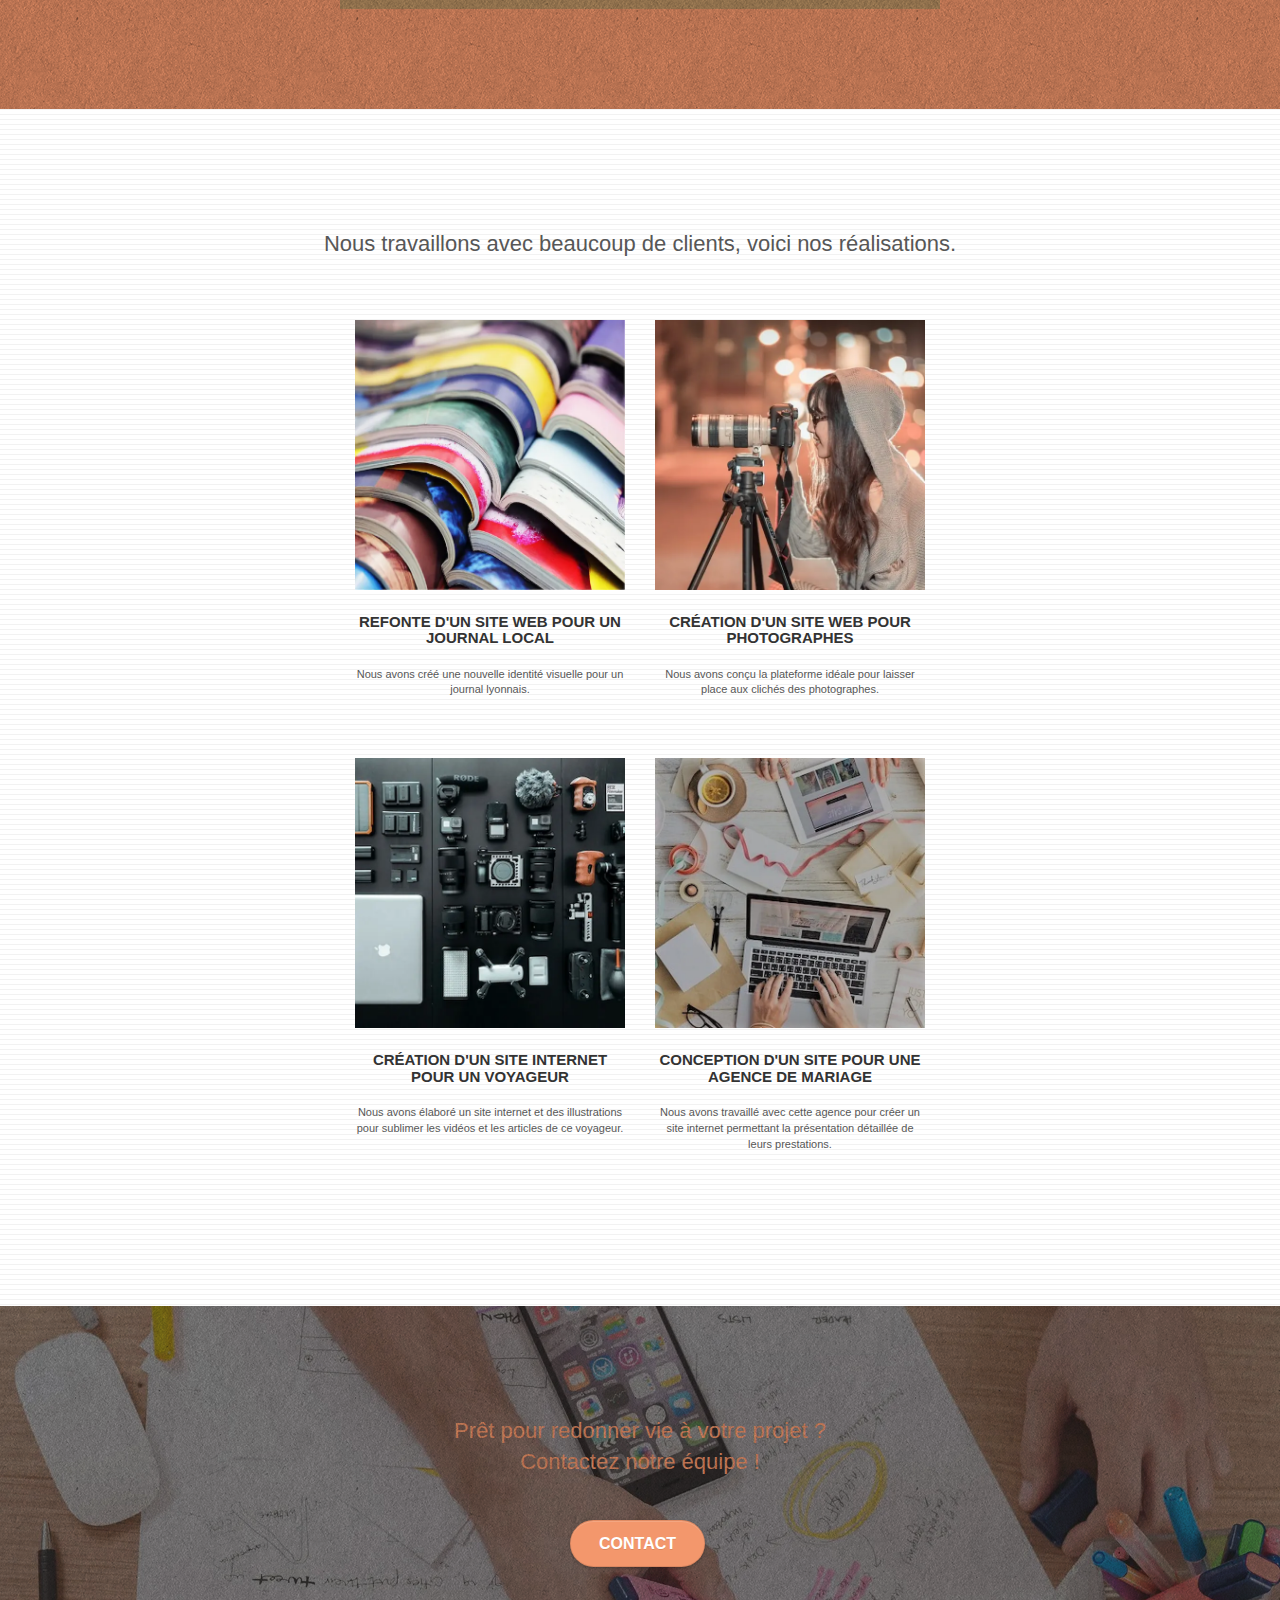
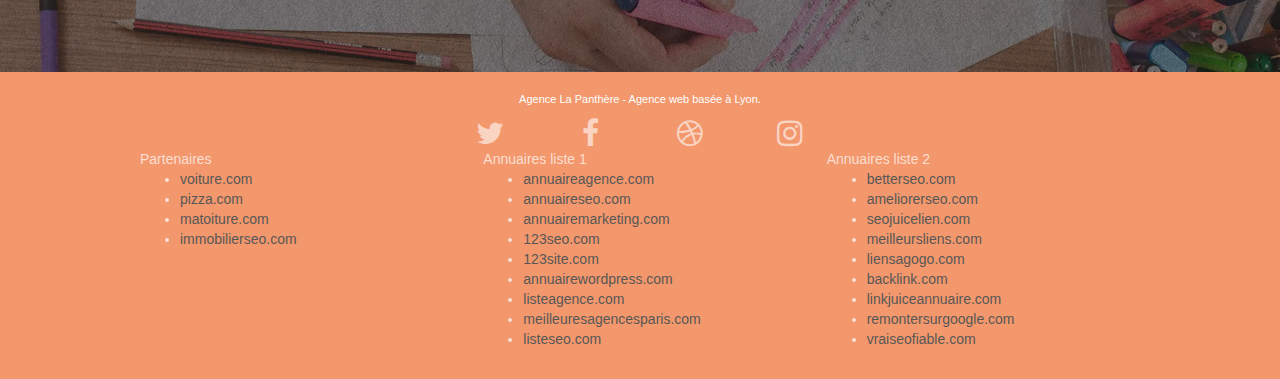
==== commit 8c4ee357: "Replaced imgs containing txt with actual txt, moved scripts to bottom of body" ====
--- a/index.html
+++ b/index.html
@@ -13,13 +13,6 @@
 	<link rel="stylesheet" type="text/css" href="./css/font-awesome.css">
 	<link rel="stylesheet" type="text/css" href="./css/et-line.css">
 
-
-	<script src="./js/jquery-2.1.0.js"></script>
-	<script src="./js/bootstrap.js"></script>
-	<script src="./js/blocs.js"></script>
-	<script src="./js/jquery.touchSwipe.js" defer></script>
-	<script src="./js/gmaps.js"></script>
-
 	<title>La Panthère - Agence de Web Design</title>
 
 
@@ -40,7 +33,7 @@
 				<nav class="navbar row">
 					<div class="navbar-header">
 						<a class="navbar-brand" href="index.html"><img src="img/agence-la-panthere-monochrome.svg"
-								alt="paris web design logo agence web meilleure agence" height="40" /></a>
+								alt="Logo et nom de l'agence 'La Panthère'" height="40" /></a>
 						<button id="nav-toggle" type="button" class="ui-navbar-toggle navbar-toggle"
 							data-toggle="collapse" data-target=".navbar-1">
 							<span class="sr-only">Toggle navigation</span><span class="icon-bar"></span><span
@@ -61,195 +54,206 @@
 			</div>
 		</header>
 		<!-- bloc-0 END -->
-
-		<!-- bloc-1-presentation -->
-		<div class="bloc bgc-dark-slate-blue bg-banniere d-bloc bg-t-edge bloc-bg-texture texture-paper b-parallax"
-			id="bloc-1-hero">
-			<div class="container bloc-lg">
-				<div class="row tight-width-whitespace">
-					<div class="col-sm-12">
-						<img src="img/logo.webp" class="center-block image-resize-mode" width="100"
-							alt="Agence La Panthère, agence web paris, création logo paris" />
-						<h1 class="text-center hero-bloc-text tc-white ">
-							Agence La Panthère
-						</h1>
-						<div class="text-center">
-							<a href="contact.html" class="btn btn-lg btn-clean btn-rd cta-hero btn-atomic-tangerine"
-								id="cta-hero">Contact</a>
-						</div>
-					</div>
-				</div>
-			</div>
-		</div>
-		<!-- bloc-1-presentation END -->
-
-		<!-- bloc-2-services -->
-		<div class="bloc bgc-white l-bloc" id="bloc-2-services">
-			<div class="container bloc-md">
-				<div class="row">
-					<div class="col-sm-12 text-center">
-						<img alt="agence web, agence web paris, web design paris, stratégie web" src="img/title.png" />
-					</div>
-				</div>
-				<div class="row voffset-lg med-width-whitespace">
-					<div class="col-sm-4">
-						<div class="text-center">
-							<span class="et-icon-browser sm-shadow icon-dark-slate-blue icons icon-lg"></span>
-						</div>
-						<h3 class="mg-md text-center">
-							Web design
-						</h3>
-						<p class="text-center ">
-							Que vous ayez un site web qui a besoin d&rsquo;un rafraîchissement ou que vous partiez de
-							zéro, laissez-nous vous réaliser un design dont vous serez fier.
-						</p>
-					</div>
-					<div class="col-sm-4">
-						<div class="text-center">
-							<span class="et-icon-presentation sm-shadow icon-dark-slate-blue icons icon-lg"></span>
-						</div>
-						<h3 class="mg-md text-center">
-							&nbsp;Stratégie
-						</h3>
-						<p class="text-center ">
-							Plutôt que de suggérer des designs à la mode, nous travaillerons avec vous pour comprendre
-							vos objectifs commerciaux afin de vous proposer le meilleur design possible.<br>
-						</p>
-					</div>
-					<div class="col-sm-4">
-						<div class="text-center">
-							<span class="et-icon-edit sm-shadow icon-dark-slate-blue icons icon-lg"></span>
-						</div>
-						<h3 class="mg-md text-center">
-							Illustrations
-						</h3>
-						<p class="text-center ">
-							Un bon design n'est rien sans de bonnes illustrations. Laissez faire notre équipe de
-							graphistes talentueux pour donner à vos pages une touche finale d'élégance.
-						</p>
-					</div>
-				</div>
-				<div class="row voffset-lg voffset">
-					<div class="col-xs-12 col-md-8 col-md-offset-2 text-center">
-						<img alt="agence web, agence web paris, web design paris, stratégie web"
-							src="img/citation.png" />
-
-					</div>
-				</div>
-			</div>
-		</div>
-		<!-- bloc-2-services END -->
-
-		<!-- bloc-3-what-i-do -->
-		<div class="bloc tc-white bgc-atomic-tangerine bg-presentation d-bloc bloc-bg-texture texture-paper b-parallax"
-			id="bloc-3-what-i-do">
-			<div class="container bloc-lg">
-				<div class="row tight-width-whitespace black-background">
-					<div class="col-sm-12">
+		<main>
+			<!-- bloc-1-presentation -->
+			<section
+				class="bloc bgc-dark-slate-blue bg-banniere d-bloc bg-t-edge bloc-bg-texture texture-paper b-parallax"
+				id="bloc-1-hero">
+				<div class="container bloc-lg">
+					<div class="row tight-width-whitespace">
+						<div class="col-sm-12">
+							<img src="img/logo.webp" class="center-block image-resize-mode" width="100"
+								alt="Logo de l'agence La Panthère, représentant une tête de panthère." />
+							<h1 class="text-center hero-bloc-text tc-white ">
+								Agence La Panthère
+							</h1>
+							<div class="text-center">
+								<a href="contact.html" class="btn btn-lg btn-clean btn-rd cta-hero btn-atomic-tangerine"
+									id="cta-hero">Contact</a>
+							</div>
+						</div>
+					</div>
+				</div>
+			</section>
+			<!-- bloc-1-presentation END -->
+
+			<!-- bloc-2-services -->
+			<section class="bloc bgc-white l-bloc" id="bloc-2-services">
+				<div class="container bloc-md">
+					<div class="row">
+						<div class="col-sm-12 text-center">
+							<h2>L'agence La Panthère est une agence de web design qui aide les entreprises à devenir
+								attractives et visibles sur Internet.</h2>
+						</div>
+					</div>
+					<div class="row voffset-lg med-width-whitespace">
+						<div class="col-sm-4">
+							<div class="text-center">
+								<span class="et-icon-browser sm-shadow icon-dark-slate-blue icons icon-lg"></span>
+							</div>
+							<h3 class="mg-md text-center">
+								Web design
+							</h3>
+							<p class="text-center ">
+								Que vous ayez un site web qui a besoin d&rsquo;un rafraîchissement ou que vous partiez
+								de
+								zéro, laissez-nous vous réaliser un design dont vous serez fier.
+							</p>
+						</div>
+						<div class="col-sm-4">
+							<div class="text-center">
+								<span class="et-icon-presentation sm-shadow icon-dark-slate-blue icons icon-lg"></span>
+							</div>
+							<h3 class="mg-md text-center">
+								&nbsp;Stratégie
+							</h3>
+							<p class="text-center ">
+								Plutôt que de suggérer des designs à la mode, nous travaillerons avec vous pour
+								comprendre
+								vos objectifs commerciaux afin de vous proposer le meilleur design possible.<br>
+							</p>
+						</div>
+						<div class="col-sm-4">
+							<div class="text-center">
+								<span class="et-icon-edit sm-shadow icon-dark-slate-blue icons icon-lg"></span>
+							</div>
+							<h3 class="mg-md text-center">
+								Illustrations
+							</h3>
+							<p class="text-center ">
+								Un bon design n'est rien sans de bonnes illustrations. Laissez faire notre équipe de
+								graphistes talentueux pour donner à vos pages une touche finale d'élégance.
+							</p>
+						</div>
+					</div>
+					<div class="row voffset-lg voffset">
+						<figure class="col-xs-12 col-md-8 col-md-offset-2 text-center">
+							<blockquote>"L'agence La Panthère est une excellente agence web ! Les web designers ont
+								réussi à capturer l'essence de notre entreprise et à l'intégrer à notre site. Cela nous
+								a aidé à doubler nos ventes en ligne à Lyon."</blockquote>
+							<figcaption>Maxime Guibard, PDG de A vos fourchettes</figcaption>
+						</figure>
+					</div>
+				</div>
+			</section>
+			<!-- bloc-2-services END -->
+
+			<!-- bloc-3-what-i-do -->
+			<section
+				class="bloc tc-white bgc-atomic-tangerine bg-presentation d-bloc bloc-bg-texture texture-paper b-parallax"
+				id="bloc-3-what-i-do">
+				<div class="container bloc-lg">
+					<div class="row tight-width-whitespace black-background">
+						<div class="col-sm-12">
+							<h2 class="mg-md text-center tc-white">
+								Nous souhaitons aider les entreprises de la région Lyonnaise à se développer et à
+								connaître
+								le succès. Nous travaillons pour aider les entreprises locales à attirer de nouveaux
+								clients
+								.<br>
+							</h2>
+							<p class="text-center white">
+								Nous aimons collaborer avec des entrepreneurs créatifs et des entreprises locale,
+								qu’elles
+								aient besoin de créer un site de A à Z ou de donner un coup de jeune à leur site. Que
+								vous
+								ayez besoin d’une identité visuelle complète ou d’une refonte de votre site, n’hésitez
+								pas à
+								nous contacter. Nous travaillerons ensemble pour créer des sites beau et bien
+								structurés,
+								qui seront facilement trouvable sur les moteurs de recherche. <br><br><a
+									class="ltc-white bold-link" href="page2.html">Contactez notre équipe</a><br>
+							</p>
+						</div>
+					</div>
+				</div>
+			</section>
+			<!-- bloc-3-what-i-do END -->
+
+			<!-- bloc-4-portfolio -->
+			<section class="bloc bgc-white bg-lines-h2-bg bg-repeat l-bloc" id="bloc-4-portfolio">
+				<div class="container bloc-lg">
+					<div class="row">
+						<div class="col-sm-12 text-center">
+							<h2>Nous travaillons avec beaucoup de clients, voici nos réalisations.</h2>
+						</div>
+					</div>
+					<div class="row tight-width-whitespace portfolio-row">
+						<div class="col-sm-6">
+							<a href="#" data-lightbox="img/1.webp" data-gallery-id="gallery-1"
+								data-caption="Refonte d'un site web pour un journal local" data-frame="snapshot-lb"><img
+									src="img/1.webp" alt="Photo de livres superposés de toutes les couleurs"
+									class="img-responsive portfolio-thumb" /></a>
+							<h3 class="mg-md text-center">
+								Refonte d'un site web pour un journal local
+							</h3>
+							<p class="text-center">
+								Nous avons créé une nouvelle identité visuelle pour un journal lyonnais.
+							</p>
+						</div>
+						<div class="col-sm-6">
+							<a href="#" data-lightbox="img/2.webp" data-gallery-id="gallery-1"
+								data-caption="Création d'un site web pour photographes" data-frame="snapshot-lb"><img
+									src="img/2.webp" class="img-responsive portfolio-thumb"
+									alt="Photo d'une photographe en train de faire le point" /></a>
+							<h3 class="mg-md text-center">
+								Création d'un site web pour photographes
+							</h3>
+							<p class="text-center">
+								Nous avons conçu la plateforme idéale pour laisser place aux clichés des photographes.
+							</p>
+						</div>
+					</div>
+					<div class="row tight-width-whitespace portfolio-row">
+						<div class="col-sm-6">
+							<a href="#" data-lightbox="img/3.webp" data-gallery-id="gallery-1"
+								data-caption="Création d'un site internet pour un voyageur"
+								data-frame="snapshot-lb"><img src="img/3.webp" class="img-responsive portfolio-thumb"
+									alt="Photo d'une table, sur laquelle sont posés plusieurs équipements de photographie" /></a>
+							<h3 class="mg-md text-center">
+								Création d'un site internet pour un voyageur
+							</h3>
+							<p class="text-center">
+								Nous avons élaboré un site internet et des illustrations pour sublimer les vidéos et les
+								articles de ce voyageur.
+							</p>
+						</div>
+						<div class="col-sm-6">
+							<a href="#" data-lightbox="img/4.webp" data-gallery-id="gallery-1"
+								data-caption="Conception d'un site pour une agence de mariage"
+								data-frame="snapshot-lb"><img src="img/4.webp" class="img-responsive portfolio-thumb"
+									alt="Photo de deux personnes planifiant un évènement autour d'une table" /></a>
+							<h3 class="mg-md text-center">
+								Conception d'un site pour une agence de mariage
+							</h3>
+							<p class="text-center">
+								Nous avons travaillé avec cette agence pour créer un site internet permettant la
+								présentation détaillée de leurs prestations.
+							</p>
+						</div>
+					</div>
+				</div>
+			</section>
+			<!-- bloc-4-portfolio END -->
+
+			<!-- bloc-5-cta -->
+			<section class="bloc bgc-dark-slate-blue bg-banniere d-bloc bloc-bg-texture texture-paper" id="bloc-5-cta">
+				<div class="container bloc-lg">
+					<div class="row">
 						<h2 class="mg-md text-center tc-white">
-							Nous souhaitons aider les entreprises de la région Lyonnaise à se développer et à connaître
-							le succès. Nous travaillons pour aider les entreprises locales à attirer de nouveaux clients
-							.<br>
+							Prêt pour redonner vie à votre projet ?<br>Contactez notre équipe !
 						</h2>
-						<p class="text-center white">
-							Nous aimons collaborer avec des entrepreneurs créatifs et des entreprises locale, qu’elles
-							aient besoin de créer un site de A à Z ou de donner un coup de jeune à leur site. Que vous
-							ayez besoin d’une identité visuelle complète ou d’une refonte de votre site, n’hésitez pas à
-							nous contacter. Nous travaillerons ensemble pour créer des sites beau et bien structurés,
-							qui seront facilement trouvable sur les moteurs de recherche. <br><br><a
-								class="ltc-white bold-link" href="page2.html">Contactez notre équipe</a><br>
-						</p>
-					</div>
-				</div>
-			</div>
-		</div>
-		<!-- bloc-3-what-i-do END -->
-
-		<!-- bloc-4-portfolio -->
-		<div class="bloc bgc-white bg-lines-h2-bg bg-repeat l-bloc" id="bloc-4-portfolio">
-			<div class="container bloc-lg">
-				<div class="row">
-					<div class="col-sm-12 text-center">
-						<img alt="agence web, agence web paris, web design paris, stratégie web" src="img/title2.png" />
-					</div>
-				</div>
-				<div class="row tight-width-whitespace portfolio-row">
-					<div class="col-sm-6">
-						<a href="#" data-lightbox="img/1.webp" data-gallery-id="gallery-1"
-							data-caption="Refonte d'un site web pour un journal local" data-frame="snapshot-lb"><img
-								src="img/1.webp"
-								alt="paris web design logo agence web meilleure agence et refonte site web journal"
-								class="img-responsive portfolio-thumb" /></a>
-						<h3 class="mg-md text-center">
-							Refonte d'un site web pour un journal local
-						</h3>
-						<p class="text-center">
-							Nous avons créé une nouvelle identité visuelle pour un journal lyonnais.
-						</p>
-					</div>
-					<div class="col-sm-6">
-						<a href="#" data-lightbox="img/2.webp" data-gallery-id="gallery-1"
-							data-caption="Création d'un site web pour photographes" data-frame="snapshot-lb"><img
-								src="img/2.webp" class="img-responsive portfolio-thumb"
-								alt="paris web design logo agence web meilleure agence, Création d'un site web pour photographes" /></a>
-						<h3 class="mg-md text-center">
-							Création d'un site web pour photographes
-						</h3>
-						<p class="text-center">
-							Nous avons conçu la plateforme idéale pour laisser place aux clichés des photographes.
-						</p>
-					</div>
-				</div>
-				<div class="row tight-width-whitespace portfolio-row">
-					<div class="col-sm-6">
-						<a href="#" data-lightbox="img/3.webp" data-gallery-id="gallery-1"
-							data-caption="Création d'un site internet pour un voyageur" data-frame="snapshot-lb"><img
-								src="img/3.webp" class="img-responsive portfolio-thumb"
-								alt="paris web design logo agence web meilleure agence, Création d'un site web pour voyageur" /></a>
-						<h3 class="mg-md text-center">
-							Création d'un site internet pour un voyageur
-						</h3>
-						<p class="text-center">
-							Nous avons élaboré un site internet et des illustrations pour sublimer les vidéos et les
-							articles de ce voyageur.
-						</p>
-					</div>
-					<div class="col-sm-6">
-						<a href="#" data-lightbox="img/4.webp" data-gallery-id="gallery-1"
-							data-caption="Conception d'un site pour une agence de mariage" data-frame="snapshot-lb"><img
-								src="img/4.webp" class="img-responsive portfolio-thumb"
-								alt="paris web design logo agence web meilleure agence, Création d'un site web pour agence de mariage" /></a>
-						<h3 class="mg-md text-center">
-							Conception d'un site pour une agence de mariage
-						</h3>
-						<p class="text-center">
-							Nous avons travaillé avec cette agence pour créer un site internet permettant la
-							présentation détaillée de leurs prestations.
-						</p>
-					</div>
-				</div>
-			</div>
-		</div>
-		<!-- bloc-4-portfolio END -->
-
-		<!-- bloc-5-cta -->
-		<div class="bloc bgc-dark-slate-blue bg-banniere d-bloc bloc-bg-texture texture-paper" id="bloc-5-cta">
-			<div class="container bloc-lg">
-				<div class="row">
-					<h2 class="mg-md text-center tc-white">
-						Prêt pour redonner vie à votre projet ?<br>Contactez notre équipe !
-					</h2>
-					<div class="col-sm-12 text-center">
-						<a href="contact.html"
-							class="btn btn-atomic-tangerine btn-clean btn-rd btn-lg cta-hero">Contact</a>
-					</div>
-				</div>
-			</div>
-		</div>
-		<!-- bloc-5-cta END -->
-
+						<div class="col-sm-12 text-center">
+							<a href="contact.html"
+								class="btn btn-atomic-tangerine btn-clean btn-rd btn-lg cta-hero">Contact</a>
+						</div>
+					</div>
+				</div>
+			</section>
+			<!-- bloc-5-cta END -->
+		</main>
 		<!-- Footer - bloc-8 -->
-		<div class="bloc bgc-atomic-tangerine d-bloc" id="bloc-8">
+		<footer class="bloc bgc-atomic-tangerine d-bloc" id="bloc-8">
 			<div class="container bloc-sm">
 				<div class="row">
 					<div class="col-sm-12">
@@ -324,12 +328,17 @@
 					</div>
 				</div>
 			</div>
-		</div>
+		</footer>
 		<!-- Footer - bloc-8 END -->
 
 	</div>
 	<!-- Principal conteneur END -->
 
+	<script src="./js/jquery-2.1.0.js"></script>
+	<script src="./js/bootstrap.js"></script>
+	<script src="./js/blocs.js"></script>
+	<script src="./js/jquery.touchSwipe.js" defer></script>
+	<script src="./js/gmaps.js"></script>
 
 </body>
 
--- a/style.css
+++ b/style.css
@@ -857,13 +857,13 @@
     }
 }
 
-@media only screen and (min-device-width: 768px) and (max-device-width: 1024px) and (orientation: landscape) {
+@media only screen and (min-width: 768px) and (max-width: 1024px) and (orientation: landscape) {
     .b-parallax {
         background-attachment: scroll;
     }
 }
 
-@media only screen and (min-device-width: 1024px) and (max-device-width: 1366px) and (-webkit-min-device-pixel-ratio: 1.5) {
+@media only screen and (min-width: 1024px) and (max-width: 1366px) and (-webkit-min-device-pixel-ratio: 1.5) {
     .b-parallax {
         background-attachment: scroll;
     }
@@ -884,10 +884,10 @@
         position: relative;
     }
 
-    .bloc {
+    /* .bloc {
         padding-left: constant(safe-area-inset-left);
         padding-right: constant(safe-area-inset-right);
-    }
+    } */
 
     .bloc-group,
     .bloc-group .bloc {
@@ -898,8 +898,8 @@
     .bloc-fill-screen .fill-bloc-top-edge,
     .bloc-fill-screen .fill-bloc-bottom-edge {
         padding: 0 20px;
-        padding-left: constant(safe-area-inset-left);
-        padding-right: constant(safe-area-inset-right);
+        /* padding-left: constant(safe-area-inset-left);
+        padding-right: constant(safe-area-inset-right); */
     }
 }
 
